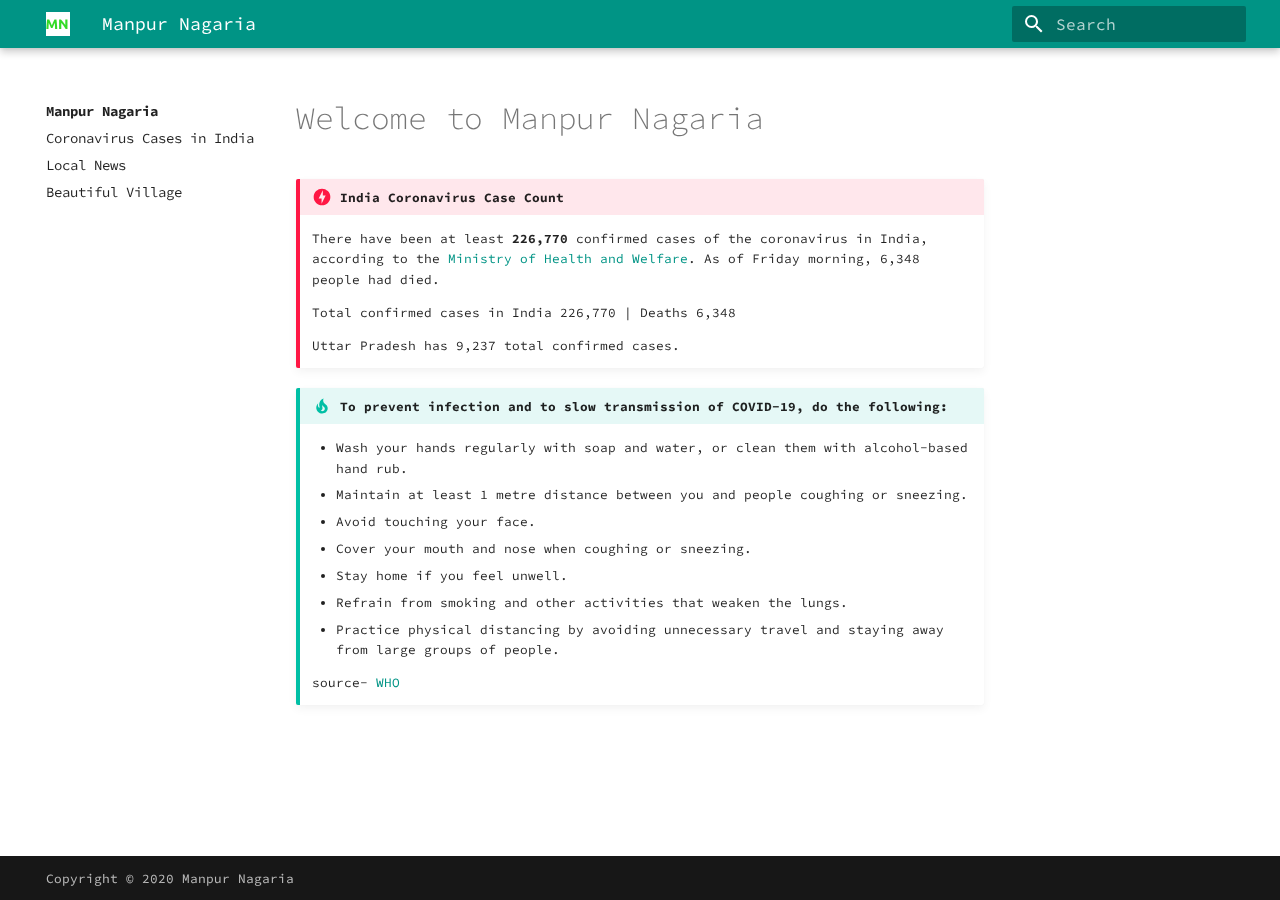
==== index.html @ acf88113 "Add files via upload" ====
<!doctype html>
<html lang="en" class="no-js">
  <head>
    
      <meta charset="utf-8">
      <meta name="viewport" content="width=device-width,initial-scale=1">
      
        <meta name="description" content="a beautiful village where I belong to">
      
      
      
      <link rel="shortcut icon" href="images/favicon.png">
      <meta name="generator" content="mkdocs-1.1.2, mkdocs-material-5.2.2">
    
    
      
        <title>Manpur Nagaria</title>
      
    
    
      <link rel="stylesheet" href="assets/stylesheets/main.a2408e81.min.css">
      
        <link rel="stylesheet" href="assets/stylesheets/palette.a46bcfb3.min.css">
      
      
        
        
        <meta name="theme-color" content="#009688">
      
    
    
    
      
        <link href="https://fonts.gstatic.com" rel="preconnect" crossorigin>
        <link rel="stylesheet" href="https://fonts.googleapis.com/css?family=Source+Code+Pro:300,400,400i,700%7C&display=fallback">
        <style>body,input{font-family:"Source Code Pro",-apple-system,BlinkMacSystemFont,Helvetica,Arial,sans-serif}code,kbd,pre{font-family:"",SFMono-Regular,Consolas,Menlo,monospace}</style>
      
    
    
      <link rel="manifest" href="manifest.webmanifest" crossorigin="use-credentials">
    
    
      <link rel="stylesheet" href="stylesheets/custom.css">
    
    
      
        
<link rel="preconnect dns-prefetch" href="https://www.google-analytics.com">
<script>window.ga=window.ga||function(){(ga.q=ga.q||[]).push(arguments)},ga.l=+new Date,ga("create","UA-139590583-1","auto"),ga("set","anonymizeIp",!0),ga("send","pageview"),document.addEventListener("DOMContentLoaded",function(){document.forms.search&&document.forms.search.query.addEventListener("blur",function(){if(this.value){var e=document.location.pathname;ga("send","pageview",e+"?q="+this.value)}})}),document.addEventListener("DOMContentSwitch",function(){ga("send","pageview")})</script>
<script async src="https://www.google-analytics.com/analytics.js"></script>
      
    
    
  </head>
  
  
    
    
    
    <body dir="ltr" data-md-color-scheme="" data-md-color-primary="teal" data-md-color-accent="indigo">
  
    <input class="md-toggle" data-md-toggle="drawer" type="checkbox" id="__drawer" autocomplete="off">
    <input class="md-toggle" data-md-toggle="search" type="checkbox" id="__search" autocomplete="off">
    <label class="md-overlay" for="__drawer"></label>
    <div data-md-component="skip">
      
        
        <a href="#welcome-to-manpur-nagaria" class="md-skip">
          Skip to content
        </a>
      
    </div>
    <div data-md-component="announce">
      
    </div>
    
      <header class="md-header" data-md-component="header">
  <nav class="md-header-nav md-grid" aria-label="Header">
    <a href="." title="Manpur Nagaria" class="md-header-nav__button md-logo" aria-label="Manpur Nagaria">
      
  <img src="images/logo.png" alt="logo">

    </a>
    <label class="md-header-nav__button md-icon" for="__drawer">
      <svg xmlns="http://www.w3.org/2000/svg" viewBox="0 0 24 24"><path d="M3 6h18v2H3V6m0 5h18v2H3v-2m0 5h18v2H3v-2z"/></svg>
    </label>
    <div class="md-header-nav__title" data-md-component="header-title">
      
        <div class="md-header-nav__ellipsis">
          <span class="md-header-nav__topic md-ellipsis">
            Manpur Nagaria
          </span>
          <span class="md-header-nav__topic md-ellipsis">
            
              Welcome to Manpur Nagaria
            
          </span>
        </div>
      
    </div>
    
      <label class="md-header-nav__button md-icon" for="__search">
        <svg xmlns="http://www.w3.org/2000/svg" viewBox="0 0 24 24"><path d="M9.5 3A6.5 6.5 0 0116 9.5c0 1.61-.59 3.09-1.56 4.23l.27.27h.79l5 5-1.5 1.5-5-5v-.79l-.27-.27A6.516 6.516 0 019.5 16 6.5 6.5 0 013 9.5 6.5 6.5 0 019.5 3m0 2C7 5 5 7 5 9.5S7 14 9.5 14 14 12 14 9.5 12 5 9.5 5z"/></svg>
      </label>
      
<div class="md-search" data-md-component="search" role="dialog">
  <label class="md-search__overlay" for="__search"></label>
  <div class="md-search__inner" role="search">
    <form class="md-search__form" name="search">
      <input type="text" class="md-search__input" name="query" aria-label="Search" placeholder="Search" autocapitalize="off" autocorrect="off" autocomplete="off" spellcheck="false" data-md-component="search-query" data-md-state="active">
      <label class="md-search__icon md-icon" for="__search">
        <svg xmlns="http://www.w3.org/2000/svg" viewBox="0 0 24 24"><path d="M9.5 3A6.5 6.5 0 0116 9.5c0 1.61-.59 3.09-1.56 4.23l.27.27h.79l5 5-1.5 1.5-5-5v-.79l-.27-.27A6.516 6.516 0 019.5 16 6.5 6.5 0 013 9.5 6.5 6.5 0 019.5 3m0 2C7 5 5 7 5 9.5S7 14 9.5 14 14 12 14 9.5 12 5 9.5 5z"/></svg>
        <svg xmlns="http://www.w3.org/2000/svg" viewBox="0 0 24 24"><path d="M20 11v2H8l5.5 5.5-1.42 1.42L4.16 12l7.92-7.92L13.5 5.5 8 11h12z"/></svg>
      </label>
      <button type="reset" class="md-search__icon md-icon" aria-label="Clear" data-md-component="search-reset" tabindex="-1">
        <svg xmlns="http://www.w3.org/2000/svg" viewBox="0 0 24 24"><path d="M19 6.41L17.59 5 12 10.59 6.41 5 5 6.41 10.59 12 5 17.59 6.41 19 12 13.41 17.59 19 19 17.59 13.41 12 19 6.41z"/></svg>
      </button>
    </form>
    <div class="md-search__output">
      <div class="md-search__scrollwrap" data-md-scrollfix>
        <div class="md-search-result" data-md-component="search-result">
          <div class="md-search-result__meta">
            Initializing search
          </div>
          <ol class="md-search-result__list"></ol>
        </div>
      </div>
    </div>
  </div>
</div>
    
    
  </nav>
</header>
    
    <div class="md-container" data-md-component="container">
      
        
      
      
        
      
      <main class="md-main" data-md-component="main">
        <div class="md-main__inner md-grid">
          
            
              <div class="md-sidebar md-sidebar--primary" data-md-component="navigation">
                <div class="md-sidebar__scrollwrap">
                  <div class="md-sidebar__inner">
                    <nav class="md-nav md-nav--primary" aria-label="Navigation" data-md-level="0">
  <label class="md-nav__title" for="__drawer">
    <a href="." title="Manpur Nagaria" class="md-nav__button md-logo" aria-label="Manpur Nagaria">
      
  <img src="images/logo.png" alt="logo">

    </a>
    Manpur Nagaria
  </label>
  
  <ul class="md-nav__list" data-md-scrollfix>
    
      
      
      


  <li class="md-nav__item">
    <a href="india-coronavirus-cases/" title="Coronavirus Cases in India" class="md-nav__link">
      Coronavirus Cases in India
    </a>
  </li>

    
      
      
      


  <li class="md-nav__item">
    <a href="news/" title="Local News" class="md-nav__link">
      Local News
    </a>
  </li>

    
      
      
      


  <li class="md-nav__item">
    <a href="beautiful/" title="Beautiful Village" class="md-nav__link">
      Beautiful Village
    </a>
  </li>

    
  </ul>
</nav>
                  </div>
                </div>
              </div>
            
            
              <div class="md-sidebar md-sidebar--secondary" data-md-component="toc">
                <div class="md-sidebar__scrollwrap">
                  <div class="md-sidebar__inner">
                    
<nav class="md-nav md-nav--secondary" aria-label="Table of contents">
  
  
    
  
  
</nav>
                  </div>
                </div>
              </div>
            
          
          <div class="md-content">
            <article class="md-content__inner md-typeset">
              
                
                
                  
                
                
                <h1 id="welcome-to-manpur-nagaria">Welcome to Manpur Nagaria</h1>
<div class="admonition danger">
<p class="admonition-title">India Coronavirus Case Count</p>
<p>There have been at least <b>226,770</b> confirmed cases of the coronavirus in India, according to the <a href="https://www.mohfw.gov.in/">Ministry of Health and Welfare</a>. As of Friday morning, 6,348 people had died.</p>
<p>Total confirmed cases in India  226,770 | Deaths 6,348 </p>
<p>Uttar Pradesh has 9,237 total confirmed cases.</p>
</div>
<div class="admonition tip">
<p class="admonition-title">To prevent infection and to slow transmission of COVID-19, do the following: </p>
<ul>
<li>Wash your hands regularly with soap and water, or clean them with alcohol-based hand rub.</li>
<li>Maintain at least 1 metre distance between you and people coughing or sneezing.</li>
<li>Avoid touching your face.</li>
<li>Cover your mouth and nose when coughing or sneezing.</li>
<li>Stay home if you feel unwell.</li>
<li>Refrain from smoking and other activities that weaken the lungs.</li>
<li>Practice physical distancing by avoiding unnecessary travel and staying away from large groups of people. </li>
</ul>
<p>source- <a href="https://www.who.int/health-topics/coronavirus#tab=tab_2">WHO</a> </p>
</div>
                
              
              
                


              
            </article>
          </div>
        </div>
      </main>
      
        
<footer class="md-footer">
  
  <div class="md-footer-meta md-typeset">
    <div class="md-footer-meta__inner md-grid">
      <div class="md-footer-copyright">
        
          <div class="md-footer-copyright__highlight">
            Copyright &copy; 2020 Manpur Nagaria
          </div>
        
      </div>
      
    </div>
  </div>
</footer>
      
    </div>
    
      <script src="assets/javascripts/vendor.d710d30a.min.js"></script>
      <script src="assets/javascripts/bundle.5f27aba8.min.js"></script><script id="__lang" type="application/json">{"clipboard.copy": "Copy to clipboard", "clipboard.copied": "Copied to clipboard", "search.config.lang": "en", "search.config.pipeline": "trimmer, stopWordFilter", "search.config.separator": "[\\s\\-]+", "search.result.placeholder": "Type to start searching", "search.result.none": "No matching documents", "search.result.one": "1 matching document", "search.result.other": "# matching documents"}</script>
      
      <script>
        app = initialize({
          base: ".",
          features: [],
          search: Object.assign({
            worker: "assets/javascripts/worker/search.27c6a5e6.min.js"
          }, typeof search !== "undefined" && search)
        })
      </script>
      
    
  </body>
</html>
---- assets/stylesheets/main.a2408e81.min.css ----
html{box-sizing:border-box}*,*::before,*::after{box-sizing:inherit}html{-webkit-text-size-adjust:none;-moz-text-size-adjust:none;-ms-text-size-adjust:none;text-size-adjust:none}body{margin:0}hr{box-sizing:content-box;overflow:visible}a,button,label,input{-webkit-tap-highlight-color:transparent}a{color:inherit;text-decoration:none}small{font-size:80%}sub,sup{position:relative;font-size:80%;line-height:0;vertical-align:baseline}sub{bottom:-0.25em}sup{top:-0.5em}img{border-style:none}table{border-collapse:separate;border-spacing:0}td,th{font-weight:normal;vertical-align:top}button{margin:0;padding:0;font-size:inherit;background:transparent;border:0}input{border:0;outline:0}:root{--md-default-fg-color: hsla(0, 0%, 0%, 0.87);--md-default-fg-color--light: hsla(0, 0%, 0%, 0.54);--md-default-fg-color--lighter: hsla(0, 0%, 0%, 0.32);--md-default-fg-color--lightest: hsla(0, 0%, 0%, 0.07);--md-default-bg-color: hsla(0, 0%, 100%, 1);--md-default-bg-color--light: hsla(0, 0%, 100%, 0.7);--md-default-bg-color--lighter: hsla(0, 0%, 100%, 0.3);--md-default-bg-color--lightest: hsla(0, 0%, 100%, 0.12);--md-primary-fg-color: hsla(231, 48%, 48%, 1);--md-primary-fg-color--light: hsla(230, 44%, 64%, 1);--md-primary-fg-color--dark: hsla(232, 54%, 41%, 1);--md-primary-bg-color: hsla(0, 0%, 100%, 1);--md-primary-bg-color--light: hsla(0, 0%, 100%, 0.7);--md-accent-fg-color: hsla(231, 99%, 66%, 1);--md-accent-fg-color--transparent: hsla(231, 99%, 66%, 0.1);--md-accent-bg-color: hsla(0, 0%, 100%, 1);--md-accent-bg-color--light: hsla(0, 0%, 100%, 0.7)}:root>*{--md-code-bg-color: hsla(0, 0%, 96%, 1);--md-code-fg-color: hsla(200, 18%, 26%, 1);--md-text-color: var(--md-default-fg-color);--md-text-link-color: var(--md-primary-fg-color);--md-admonition-bg-color: var(--md-default-bg-color);--md-admonition-fg-color: var(--md-default-fg-color);--md-footer-bg-color: hsla(0, 0%, 0%, 0.87);--md-footer-bg-color--dark: hsla(0, 0%, 0%, 0.32);--md-footer-fg-color: hsla(0, 0%, 100%, 1);--md-footer-fg-color--light: hsla(0, 0%, 100%, 0.7);--md-footer-fg-color--lighter: hsla(0, 0%, 100%, 0.3)}.md-icon svg{display:block;width:1.2rem;height:1.2rem;margin:0 auto;fill:currentColor}body{-webkit-font-smoothing:antialiased;-moz-osx-font-smoothing:grayscale}body,input{color:var(--md-text-color);font-feature-settings:"kern","liga";font-family:-apple-system,BlinkMacSystemFont,Helvetica,Arial,sans-serif}code,pre,kbd{color:var(--md-text-color);font-feature-settings:"kern";font-family:SFMono-Regular,Consolas,Menlo,monospace}.md-typeset{font-size:.8rem;line-height:1.6;-webkit-print-color-adjust:exact;color-adjust:exact}.md-typeset p,.md-typeset ul,.md-typeset ol,.md-typeset blockquote{margin:1em 0}.md-typeset h1{margin:0 0 2rem;color:var(--md-default-fg-color--light);font-weight:300;font-size:1.5625rem;line-height:1.3;letter-spacing:-0.01em}.md-typeset h2{margin:2rem 0 .8rem;font-weight:300;font-size:1.25rem;line-height:1.4;letter-spacing:-0.01em}.md-typeset h3{margin:1.6rem 0 .8rem;font-weight:400;font-size:1rem;line-height:1.5;letter-spacing:-0.01em}.md-typeset h2+h3{margin-top:.8rem}.md-typeset h4{margin:.8rem 0;font-weight:700;font-size:.8rem;letter-spacing:-0.01em}.md-typeset h5,.md-typeset h6{margin:.8rem 0;color:var(--md-default-fg-color--light);font-weight:700;font-size:.64rem;letter-spacing:-0.01em}.md-typeset h5{text-transform:uppercase}.md-typeset hr{margin:1.5em 0;border-bottom:.05rem dotted var(--md-default-fg-color--lighter)}.md-typeset a{color:var(--md-text-link-color);word-break:break-word}.md-typeset a,.md-typeset a::before{transition:color 125ms}.md-typeset a:focus,.md-typeset a:hover{color:var(--md-accent-fg-color)}.md-typeset code,.md-typeset pre,.md-typeset kbd{color:var(--md-code-fg-color);direction:ltr}@media print{.md-typeset code,.md-typeset pre,.md-typeset kbd{white-space:pre-wrap}}.md-typeset code{padding:0 .2941176471em;font-size:.85em;word-break:break-word;background-color:var(--md-code-bg-color);border-radius:.1rem;-webkit-box-decoration-break:clone;box-decoration-break:clone}.md-typeset h1 code,.md-typeset h2 code,.md-typeset h3 code,.md-typeset h4 code,.md-typeset h5 code,.md-typeset h6 code{margin:initial;padding:initial;background-color:transparent;box-shadow:none}.md-typeset a>code{color:currentColor}.md-typeset pre{position:relative;margin:1em 0;line-height:1.4}.md-typeset pre>code{display:block;margin:0;padding:.525rem 1.1764705882em;overflow:auto;word-break:normal;box-shadow:none;-webkit-box-decoration-break:slice;box-decoration-break:slice;touch-action:auto;scrollbar-width:thin}.md-typeset pre>code::-webkit-scrollbar{width:.2rem;height:.2rem}.md-typeset pre>code::-webkit-scrollbar-thumb{background-color:var(--md-default-fg-color--lighter)}.md-typeset pre>code::-webkit-scrollbar-thumb:hover{background-color:var(--md-accent-fg-color)}@media screen and (max-width: 44.9375em){.md-typeset>pre{margin:1em -0.8rem}.md-typeset>pre code{border-radius:0}}.md-typeset kbd{display:inline-block;padding:0 .6666666667em;font-size:.75em;line-height:1.5;vertical-align:text-top;word-break:break-word;border-radius:.1rem;box-shadow:0 .1rem 0 .05rem var(--md-default-fg-color--lighter),0 .1rem 0 var(--md-default-fg-color--lighter),inset 0 -0.1rem .2rem var(--md-default-bg-color)}.md-typeset mark{padding:0 .25em;word-break:break-word;background-color:rgba(255,235,59,.5);border-radius:.1rem;-webkit-box-decoration-break:clone;box-decoration-break:clone}.md-typeset abbr{text-decoration:none;border-bottom:.05rem dotted var(--md-default-fg-color--light);cursor:help}.md-typeset small{opacity:.75}.md-typeset sup,.md-typeset sub{margin-left:.078125em}[dir=rtl] .md-typeset sup,[dir=rtl] .md-typeset sub{margin-right:.078125em;margin-left:initial}.md-typeset blockquote{padding-left:.6rem;color:var(--md-default-fg-color--light);border-left:.2rem solid var(--md-default-fg-color--lighter)}[dir=rtl] .md-typeset blockquote{padding-right:.6rem;padding-left:initial;border-right:.2rem solid var(--md-default-fg-color--lighter);border-left:initial}.md-typeset ul{list-style-type:disc}.md-typeset ul,.md-typeset ol{margin-left:.625em;padding:0}[dir=rtl] .md-typeset ul,[dir=rtl] .md-typeset ol{margin-right:.625em;margin-left:initial}.md-typeset ul ol,.md-typeset ol ol{list-style-type:lower-alpha}.md-typeset ul ol ol,.md-typeset ol ol ol{list-style-type:lower-roman}.md-typeset ul li,.md-typeset ol li{margin-bottom:.5em;margin-left:1.25em}[dir=rtl] .md-typeset ul li,[dir=rtl] .md-typeset ol li{margin-right:1.25em;margin-left:initial}.md-typeset ul li p,.md-typeset ul li blockquote,.md-typeset ol li p,.md-typeset ol li blockquote{margin:.5em 0}.md-typeset ul li:last-child,.md-typeset ol li:last-child{margin-bottom:0}.md-typeset ul li ul,.md-typeset ul li ol,.md-typeset ol li ul,.md-typeset ol li ol{margin:.5em 0 .5em .625em}[dir=rtl] .md-typeset ul li ul,[dir=rtl] .md-typeset ul li ol,[dir=rtl] .md-typeset ol li ul,[dir=rtl] .md-typeset ol li ol{margin-right:.625em;margin-left:initial}.md-typeset dd{margin:1em 0 1em 1.875em}[dir=rtl] .md-typeset dd{margin-right:1.875em;margin-left:initial}.md-typeset img,.md-typeset svg{max-width:100%;height:auto}.md-typeset iframe{max-width:100%}.md-typeset table:not([class]){display:inline-block;max-width:100%;overflow:auto;font-size:.64rem;background:var(--md-default-bg-color);border-radius:.1rem;box-shadow:0 .2rem .5rem rgba(0,0,0,.05),0 0 .05rem rgba(0,0,0,.1);touch-action:auto}.md-typeset table:not([class])+*{margin-top:1.5em}.md-typeset table:not([class]) th:not([align]),.md-typeset table:not([class]) td:not([align]){text-align:left}[dir=rtl] .md-typeset table:not([class]) th:not([align]),[dir=rtl] .md-typeset table:not([class]) td:not([align]){text-align:right}.md-typeset table:not([class]) th{min-width:5rem;padding:.6rem .8rem;color:var(--md-default-bg-color);vertical-align:top;background-color:var(--md-default-fg-color--light)}.md-typeset table:not([class]) th a{color:inherit}.md-typeset table:not([class]) td{padding:.6rem .8rem;vertical-align:top;border-top:.05rem solid var(--md-default-fg-color--lightest)}.md-typeset table:not([class]) tr{transition:background-color 125ms}.md-typeset table:not([class]) tr:hover{background-color:rgba(0,0,0,.035);box-shadow:0 .05rem 0 var(--md-default-bg-color) inset}.md-typeset table:not([class]) tr:first-child td{border-top:0}.md-typeset table:not([class]) a{word-break:normal}.md-typeset__scrollwrap{margin:1em -0.8rem;overflow-x:auto;touch-action:auto}.md-typeset__table{display:inline-block;margin-bottom:.5em;padding:0 .8rem}.md-typeset__table table{display:table;width:100%;margin:0;overflow:hidden}html{height:100%;overflow-x:hidden;font-size:125%}@media screen and (min-width: 100em){html{font-size:137.5%}}@media screen and (min-width: 125em){html{font-size:150%}}body{position:relative;display:flex;flex-direction:column;width:100%;min-height:100%;font-size:.5rem;background-color:var(--md-default-bg-color)}@media screen and (max-width: 59.9375em){body[data-md-state=lock]{position:fixed}}@media print{body{display:block}}hr{display:block;height:.05rem;padding:0;border:0}.md-grid{max-width:61rem;margin-right:auto;margin-left:auto}.md-container{display:flex;flex-direction:column;flex-grow:1}@media print{.md-container{display:block}}.md-main{flex-grow:1}.md-main__inner{display:flex;height:100%;margin-top:1.5rem}.md-ellipsis{display:block;overflow:hidden;white-space:nowrap;text-overflow:ellipsis}.md-toggle{display:none}.md-overlay{position:fixed;top:0;z-index:3;width:0;height:0;background-color:rgba(0,0,0,.54);opacity:0;transition:width 0ms 250ms,height 0ms 250ms,opacity 250ms}@media screen and (max-width: 76.1875em){[data-md-toggle=drawer]:checked~.md-overlay{width:100%;height:100%;opacity:1;transition:width 0ms,height 0ms,opacity 250ms}}.md-skip{position:fixed;z-index:-1;margin:.5rem;padding:.3rem .5rem;color:var(--md-default-bg-color);font-size:.64rem;background-color:var(--md-default-fg-color);border-radius:.1rem;transform:translateY(0.4rem);opacity:0}.md-skip:focus{z-index:10;transform:translateY(0);opacity:1;transition:transform 250ms cubic-bezier(0.4, 0, 0.2, 1),opacity 175ms 75ms}@page{margin:25mm}.md-announce{overflow:auto;background-color:var(--md-default-fg-color)}.md-announce__inner{margin:.6rem auto;padding:0 .8rem;color:var(--md-default-bg-color);font-size:.7rem}@media print{.md-announce{display:none}}.md-typeset .md-button{display:inline-block;padding:.625em 2em;color:var(--md-primary-fg-color);font-weight:700;border:.1rem solid currentColor;border-radius:.1rem;transition:color 125ms,background-color 125ms,border-color 125ms}.md-typeset .md-button--primary{color:var(--md-primary-bg-color);background-color:var(--md-primary-fg-color);border-color:var(--md-primary-fg-color)}.md-typeset .md-button:focus,.md-typeset .md-button:hover{color:var(--md-accent-bg-color);background-color:var(--md-accent-fg-color);border-color:var(--md-accent-fg-color)}.md-clipboard{position:absolute;top:.4rem;right:.5em;z-index:1;width:1.5em;height:1.5em;color:var(--md-default-fg-color--lightest);border-radius:.1rem;cursor:pointer;transition:color 125ms}@media print{.md-clipboard{display:none}}.md-clipboard svg{width:1.125em;height:1.125em}pre:hover .md-clipboard{color:var(--md-default-fg-color--light)}pre .md-clipboard:focus,pre .md-clipboard:hover{color:var(--md-accent-fg-color)}.md-content{flex:1;max-width:100%}@media screen and (min-width: 60em)and (max-width: 76.1875em){.md-content{max-width:calc(100% - 12.1rem)}}@media screen and (min-width: 76.25em){.md-content{max-width:calc(100% - 12.1rem * 2)}}.md-content__inner{margin:0 .8rem 1.2rem;padding-top:.6rem}@media screen and (min-width: 76.25em){.md-content__inner{margin-right:1.2rem;margin-left:1.2rem}}.md-content__inner::before{display:block;height:.4rem;content:""}.md-content__inner>:last-child{margin-bottom:0}.md-content__button{float:right;margin:.4rem 0;margin-left:.4rem;padding:0}[dir=rtl] .md-content__button{float:left;margin-right:.4rem;margin-left:initial}[dir=rtl] .md-content__button svg{transform:scaleX(-1)}.md-typeset .md-content__button{color:var(--md-default-fg-color--lighter)}.md-content__button svg{display:inline;vertical-align:top}@media print{.md-content__button{display:none}}.md-dialog{box-shadow:0 2px 2px 0 rgba(0,0,0,.14),0 1px 5px 0 rgba(0,0,0,.12),0 3px 1px -2px rgba(0,0,0,.2);position:fixed;right:.8rem;bottom:.8rem;left:initial;z-index:2;display:block;min-width:11.1rem;padding:.4rem .6rem;color:var(--md-default-bg-color);font-size:.7rem;background:var(--md-default-fg-color);border:none;border-radius:.1rem;transform:translateY(100%);opacity:0;transition:transform 0ms 400ms,opacity 400ms}[dir=rtl] .md-dialog{right:initial;left:.8rem}.md-dialog[data-md-state=open]{transform:translateY(0);opacity:1;transition:transform 400ms cubic-bezier(0.075, 0.85, 0.175, 1),opacity 400ms}@media print{.md-dialog{display:none}}.md-header{position:-webkit-sticky;position:sticky;top:0;right:0;left:0;z-index:2;height:2.4rem;color:var(--md-primary-bg-color);background-color:var(--md-primary-fg-color);box-shadow:0 0 .2rem rgba(0,0,0,0),0 .2rem .4rem rgba(0,0,0,0);transition:color 250ms,background-color 250ms}.no-js .md-header{box-shadow:none;transition:none}.md-header[data-md-state=shadow]{box-shadow:0 0 .2rem rgba(0,0,0,.1),0 .2rem .4rem rgba(0,0,0,.2);transition:color 250ms,background-color 250ms,box-shadow 250ms}@media print{.md-header{display:none}}.md-header-nav{display:flex;padding:0 .2rem}.md-header-nav__button{position:relative;z-index:1;display:block;margin:.2rem;padding:.4rem;cursor:pointer;transition:opacity 250ms}[dir=rtl] .md-header-nav__button svg{transform:scaleX(-1)}.md-header-nav__button:focus,.md-header-nav__button:hover{opacity:.7}.md-header-nav__button.md-logo{margin:.2rem;padding:.4rem}.md-header-nav__button.md-logo img,.md-header-nav__button.md-logo svg{display:block;width:1.2rem;height:1.2rem;fill:currentColor}.no-js .md-header-nav__button[for=__search]{display:none}@media screen and (min-width: 60em){.md-header-nav__button[for=__search]{display:none}}@media screen and (max-width: 76.1875em){.md-header-nav__button.md-logo{display:none}}@media screen and (min-width: 76.25em){.md-header-nav__button[for=__drawer]{display:none}}.md-header-nav__topic{position:absolute;width:100%;transition:transform 400ms cubic-bezier(0.1, 0.7, 0.1, 1),opacity 150ms}.md-header-nav__topic+.md-header-nav__topic{z-index:-1;transform:translateX(1.25rem);opacity:0;transition:transform 400ms cubic-bezier(1, 0.7, 0.1, 0.1),opacity 150ms;pointer-events:none}[dir=rtl] .md-header-nav__topic+.md-header-nav__topic{transform:translateX(-1.25rem)}.no-js .md-header-nav__topic{position:initial}.no-js .md-header-nav__topic+.md-header-nav__topic{display:none}.md-header-nav__title{flex-grow:1;padding:0 1rem;font-size:.9rem;line-height:2.4rem}.md-header-nav__title[data-md-state=active] .md-header-nav__topic{z-index:-1;transform:translateX(-1.25rem);opacity:0;transition:transform 400ms cubic-bezier(1, 0.7, 0.1, 0.1),opacity 150ms;pointer-events:none}[dir=rtl] .md-header-nav__title[data-md-state=active] .md-header-nav__topic{transform:translateX(1.25rem)}.md-header-nav__title[data-md-state=active] .md-header-nav__topic+.md-header-nav__topic{z-index:0;transform:translateX(0);opacity:1;transition:transform 400ms cubic-bezier(0.1, 0.7, 0.1, 1),opacity 150ms;pointer-events:initial}.md-header-nav__title>.md-header-nav__ellipsis{position:relative;width:100%;height:100%}.md-header-nav__source{display:none}@media screen and (min-width: 60em){.md-header-nav__source{display:block;width:11.7rem;max-width:11.7rem;margin-left:1rem}[dir=rtl] .md-header-nav__source{margin-right:1rem;margin-left:initial}}@media screen and (min-width: 76.25em){.md-header-nav__source{margin-left:1.4rem}[dir=rtl] .md-header-nav__source{margin-right:1.4rem}}.md-hero{overflow:hidden;color:var(--md-primary-bg-color);font-size:1rem;background-color:var(--md-primary-fg-color);transition:background 250ms}.md-hero__inner{margin-top:1rem;padding:.8rem .8rem .4rem;transition:transform 400ms cubic-bezier(0.1, 0.7, 0.1, 1),opacity 250ms;transition-delay:100ms}@media screen and (max-width: 76.1875em){.md-hero__inner{margin-top:2.4rem;margin-bottom:1.2rem}}[data-md-state=hidden] .md-hero__inner{transform:translateY(0.625rem);opacity:0;transition:transform 0ms 400ms,opacity 100ms 0ms;pointer-events:none}.md-hero--expand .md-hero__inner{margin-bottom:1.2rem}.md-footer{color:var(--md-footer-fg-color);background-color:var(--md-footer-bg-color)}@media print{.md-footer{display:none}}.md-footer-nav__inner{padding:.2rem;overflow:auto}.md-footer-nav__link{display:flex;padding-top:1.4rem;padding-bottom:.4rem;transition:opacity 250ms}@media screen and (min-width: 45em){.md-footer-nav__link{width:50%}}.md-footer-nav__link:focus,.md-footer-nav__link:hover{opacity:.7}.md-footer-nav__link--prev{float:left;width:25%}[dir=rtl] .md-footer-nav__link--prev{float:right}[dir=rtl] .md-footer-nav__link--prev svg{transform:scaleX(-1)}@media screen and (max-width: 44.9375em){.md-footer-nav__link--prev .md-footer-nav__title{display:none}}.md-footer-nav__link--next{float:right;width:75%;text-align:right}[dir=rtl] .md-footer-nav__link--next{float:left;text-align:left}[dir=rtl] .md-footer-nav__link--next svg{transform:scaleX(-1)}.md-footer-nav__title{position:relative;flex-grow:1;max-width:calc(100% - 2.4rem);padding:0 1rem;font-size:.9rem;line-height:2.4rem}.md-footer-nav__button{margin:.2rem;padding:.4rem}.md-footer-nav__direction{position:absolute;right:0;left:0;margin-top:-1rem;padding:0 1rem;font-size:.64rem;opacity:.7}.md-footer-meta{background-color:var(--md-footer-bg-color--dark)}.md-footer-meta__inner{display:flex;flex-wrap:wrap;justify-content:space-between;padding:.2rem}html .md-footer-meta.md-typeset a{color:var(--md-footer-fg-color--light)}html .md-footer-meta.md-typeset a:focus,html .md-footer-meta.md-typeset a:hover{color:var(--md-footer-fg-color)}.md-footer-copyright{width:100%;margin:auto .6rem;padding:.4rem 0;color:var(--md-footer-fg-color--lighter);font-size:.64rem}@media screen and (min-width: 45em){.md-footer-copyright{width:auto}}.md-footer-copyright__highlight{color:var(--md-footer-fg-color--light)}.md-footer-social{margin:0 .4rem;padding:.2rem 0 .6rem}@media screen and (min-width: 45em){.md-footer-social{padding:.6rem 0}}.md-footer-social__link{display:inline-block;width:1.6rem;height:1.6rem;text-align:center}.md-footer-social__link::before{line-height:1.9}.md-footer-social__link svg{max-height:.8rem;vertical-align:-25%;fill:currentColor}.md-nav{font-size:.7rem;line-height:1.3}.md-nav__title{display:block;padding:0 .6rem;overflow:hidden;font-weight:700;text-overflow:ellipsis}.md-nav__title .md-nav__button{display:none}.md-nav__title .md-nav__button img{width:100%;height:auto}.md-nav__title .md-nav__button.md-logo img,.md-nav__title .md-nav__button.md-logo svg{display:block;width:2.4rem;height:2.4rem}.md-nav__title .md-nav__button.md-logo svg{fill:currentColor}.md-nav__list{margin:0;padding:0;list-style:none}.md-nav__item{padding:0 .6rem}.md-nav__item:last-child{padding-bottom:.6rem}.md-nav__item .md-nav__item{padding-right:0}[dir=rtl] .md-nav__item .md-nav__item{padding-right:.6rem;padding-left:0}.md-nav__item .md-nav__item:last-child{padding-bottom:0}.md-nav__link{display:block;margin-top:.625em;overflow:hidden;text-overflow:ellipsis;cursor:pointer;transition:color 125ms;scroll-snap-align:start}html .md-nav__link[for=__toc]{display:none}html .md-nav__link[for=__toc]~.md-nav{display:none}.md-nav__link[data-md-state=blur]{color:var(--md-default-fg-color--lighter)}.md-nav__item .md-nav__link--active{color:var(--md-text-link-color)}.md-nav__item--nested>.md-nav__link{color:inherit}.md-nav__link:focus,.md-nav__link:hover{color:var(--md-accent-fg-color)}.md-nav__source{display:none}@media screen and (max-width: 76.1875em){.md-nav{background-color:var(--md-default-bg-color)}.md-nav--primary,.md-nav--primary .md-nav{position:absolute;top:0;right:0;left:0;z-index:1;display:flex;flex-direction:column;height:100%}.md-nav--primary .md-nav__title,.md-nav--primary .md-nav__item{font-size:.8rem;line-height:1.5}.md-nav--primary .md-nav__title{position:relative;height:5.6rem;padding:3rem .8rem .2rem;color:var(--md-default-fg-color--light);font-weight:400;line-height:2.4rem;white-space:nowrap;background-color:var(--md-default-fg-color--lightest);cursor:pointer}.md-nav--primary .md-nav__title .md-nav__icon{position:absolute;top:.4rem;left:.4rem;display:block;width:1.2rem;height:1.2rem;margin:.2rem}[dir=rtl] .md-nav--primary .md-nav__title .md-nav__icon{right:.4rem;left:initial}.md-nav--primary .md-nav__title~.md-nav__list{overflow-y:auto;background-color:var(--md-default-bg-color);box-shadow:inset 0 .05rem 0 var(--md-default-fg-color--lightest);-webkit-scroll-snap-type:y mandatory;-ms-scroll-snap-type:y mandatory;scroll-snap-type:y mandatory;touch-action:pan-y}.md-nav--primary .md-nav__title~.md-nav__list>.md-nav__item:first-child{border-top:0}.md-nav--primary .md-nav__title[for=__drawer]{position:relative;color:var(--md-primary-bg-color);background-color:var(--md-primary-fg-color)}.md-nav--primary .md-nav__title[for=__drawer] .md-nav__button{position:absolute;top:.2rem;left:.2rem;display:block;margin:.2rem;padding:.4rem;font-size:2.4rem}html [dir=rtl] .md-nav--primary .md-nav__title[for=__drawer] .md-nav__button{right:.2rem;left:initial}.md-nav--primary .md-nav__list{flex:1}.md-nav--primary .md-nav__item{padding:0;border-top:.05rem solid var(--md-default-fg-color--lightest)}[dir=rtl] .md-nav--primary .md-nav__item{padding:0}.md-nav--primary .md-nav__item--nested>.md-nav__link{padding-right:2.4rem}[dir=rtl] .md-nav--primary .md-nav__item--nested>.md-nav__link{padding-right:.8rem;padding-left:2.4rem}.md-nav--primary .md-nav__item--active>.md-nav__link{color:var(--md-text-link-color)}.md-nav--primary .md-nav__item--active>.md-nav__link:focus,.md-nav--primary .md-nav__item--active>.md-nav__link:hover{color:var(--md-accent-fg-color)}.md-nav--primary .md-nav__link{position:relative;margin-top:0;padding:.6rem .8rem}.md-nav--primary .md-nav__link .md-nav__icon{position:absolute;top:50%;right:.6rem;margin-top:-0.6rem;color:inherit;font-size:1.2rem}[dir=rtl] .md-nav--primary .md-nav__link .md-nav__icon{right:initial;left:.6rem}[dir=rtl] .md-nav--primary .md-nav__icon svg{transform:scale(-1)}.md-nav--primary .md-nav--secondary .md-nav__link{position:static}.md-nav--primary .md-nav--secondary .md-nav{position:static;background-color:transparent}.md-nav--primary .md-nav--secondary .md-nav .md-nav__link{padding-left:1.4rem}[dir=rtl] .md-nav--primary .md-nav--secondary .md-nav .md-nav__link{padding-right:1.4rem;padding-left:initial}.md-nav--primary .md-nav--secondary .md-nav .md-nav .md-nav__link{padding-left:2rem}[dir=rtl] .md-nav--primary .md-nav--secondary .md-nav .md-nav .md-nav__link{padding-right:2rem;padding-left:initial}.md-nav--primary .md-nav--secondary .md-nav .md-nav .md-nav .md-nav__link{padding-left:2.6rem}[dir=rtl] .md-nav--primary .md-nav--secondary .md-nav .md-nav .md-nav .md-nav__link{padding-right:2.6rem;padding-left:initial}.md-nav--primary .md-nav--secondary .md-nav .md-nav .md-nav .md-nav .md-nav__link{padding-left:3.2rem}[dir=rtl] .md-nav--primary .md-nav--secondary .md-nav .md-nav .md-nav .md-nav .md-nav__link{padding-right:3.2rem;padding-left:initial}.md-nav__toggle~.md-nav{display:flex;transform:translateX(100%);opacity:0;transition:transform 250ms cubic-bezier(0.8, 0, 0.6, 1),opacity 125ms 50ms}[dir=rtl] .md-nav__toggle~.md-nav{transform:translateX(-100%)}.md-nav__toggle:checked~.md-nav{transform:translateX(0);opacity:1;transition:transform 250ms cubic-bezier(0.4, 0, 0.2, 1),opacity 125ms 125ms}.md-nav__toggle:checked~.md-nav>.md-nav__list{-webkit-backface-visibility:hidden;backface-visibility:hidden}}@media screen and (max-width: 59.9375em){html .md-nav__link[for=__toc]{display:block;padding-right:2.4rem}html .md-nav__link[for=__toc]+.md-nav__link{display:none}html .md-nav__link[for=__toc]~.md-nav{display:flex}html [dir=rtl] .md-nav__link{padding-right:.8rem;padding-left:2.4rem}.md-nav__source{display:block;padding:0 .2rem;color:var(--md-primary-bg-color);background-color:var(--md-primary-fg-color--dark)}}@media screen and (min-width: 60em){.md-nav--secondary .md-nav__title[for=__toc]{scroll-snap-align:start}.md-nav--secondary .md-nav__title .md-nav__icon{display:none}}@media screen and (min-width: 76.25em){.md-nav{transition:max-height 250ms cubic-bezier(0.86, 0, 0.07, 1)}.md-nav--primary .md-nav__title[for=__drawer]{scroll-snap-align:start}.md-nav--primary .md-nav__title .md-nav__icon{display:none}.md-nav__toggle~.md-nav{display:none}.md-nav__toggle:checked~.md-nav{display:block}.md-nav__item--nested>.md-nav>.md-nav__title{display:none}.md-nav__icon{float:right;height:.9rem;transition:transform 250ms}[dir=rtl] .md-nav__icon{float:left;transform:rotate(180deg)}.md-nav__icon svg{display:inline-block;width:.9rem;height:.9rem;vertical-align:-0.1rem}.md-nav__item--nested .md-nav__toggle:checked~.md-nav__link .md-nav__icon{transform:rotate(90deg)}}.md-search{position:relative}.no-js .md-search{display:none}@media screen and (min-width: 60em){.md-search{padding:.2rem 0}}.md-search__overlay{z-index:1;opacity:0}@media screen and (max-width: 59.9375em){.md-search__overlay{position:absolute;top:.2rem;left:-2.2rem;width:2rem;height:2rem;overflow:hidden;background-color:var(--md-default-bg-color);border-radius:1rem;transform-origin:center;transition:transform 300ms 100ms,opacity 200ms 200ms;pointer-events:none}[dir=rtl] .md-search__overlay{right:-2.2rem;left:initial}[data-md-toggle=search]:checked~.md-header .md-search__overlay{opacity:1;transition:transform 400ms,opacity 100ms}}@media screen and (max-width: 29.9375em){[data-md-toggle=search]:checked~.md-header .md-search__overlay{transform:scale(45)}}@media screen and (min-width: 30em)and (max-width: 44.9375em){[data-md-toggle=search]:checked~.md-header .md-search__overlay{transform:scale(60)}}@media screen and (min-width: 45em)and (max-width: 59.9375em){[data-md-toggle=search]:checked~.md-header .md-search__overlay{transform:scale(75)}}@media screen and (min-width: 60em){.md-search__overlay{position:fixed;top:0;left:0;width:0;height:0;background-color:rgba(0,0,0,.54);cursor:pointer;transition:width 0ms 250ms,height 0ms 250ms,opacity 250ms}[dir=rtl] .md-search__overlay{right:0;left:initial}[data-md-toggle=search]:checked~.md-header .md-search__overlay{width:100%;height:100%;opacity:1;transition:width 0ms,height 0ms,opacity 250ms}}.md-search__inner{-webkit-backface-visibility:hidden;backface-visibility:hidden}@media screen and (max-width: 59.9375em){.md-search__inner{position:fixed;top:0;left:100%;z-index:2;width:100%;height:100%;transform:translateX(5%);opacity:0;transition:right 0ms 300ms,left 0ms 300ms,transform 150ms 150ms cubic-bezier(0.4, 0, 0.2, 1),opacity 150ms 150ms}[data-md-toggle=search]:checked~.md-header .md-search__inner{left:0;transform:translateX(0);opacity:1;transition:right 0ms 0ms,left 0ms 0ms,transform 150ms 150ms cubic-bezier(0.1, 0.7, 0.1, 1),opacity 150ms 150ms}[dir=rtl] [data-md-toggle=search]:checked~.md-header .md-search__inner{right:0;left:initial}html [dir=rtl] .md-search__inner{right:100%;left:initial;transform:translateX(-5%)}}@media screen and (min-width: 60em){.md-search__inner{position:relative;float:right;width:11.7rem;padding:.1rem 0;transition:width 250ms cubic-bezier(0.1, 0.7, 0.1, 1)}[dir=rtl] .md-search__inner{float:left}}@media screen and (min-width: 60em)and (max-width: 76.1875em){[data-md-toggle=search]:checked~.md-header .md-search__inner{width:23.4rem}}@media screen and (min-width: 76.25em){[data-md-toggle=search]:checked~.md-header .md-search__inner{width:34.4rem}}.md-search__form{position:relative}@media screen and (min-width: 60em){.md-search__form{border-radius:.1rem}}.md-search__input{position:relative;z-index:2;padding:0 2.2rem 0 3.6rem;text-overflow:ellipsis;background-color:var(--md-default-bg-color);transition:color 250ms,background-color 250ms}[dir=rtl] .md-search__input{padding:0 3.6rem 0 2.2rem}.md-search__input::-webkit-input-placeholder{-webkit-transition:color 250ms;transition:color 250ms}.md-search__input::-moz-placeholder{-moz-transition:color 250ms;transition:color 250ms}.md-search__input::-ms-input-placeholder{-ms-transition:color 250ms;transition:color 250ms}.md-search__input::placeholder{transition:color 250ms}.md-search__input::-webkit-input-placeholder{color:var(--md-default-fg-color--light)}.md-search__input::-moz-placeholder{color:var(--md-default-fg-color--light)}.md-search__input::-ms-input-placeholder{color:var(--md-default-fg-color--light)}.md-search__input~.md-search__icon,.md-search__input::placeholder{color:var(--md-default-fg-color--light)}.md-search__input::-ms-clear{display:none}@media screen and (max-width: 59.9375em){.md-search__input{width:100%;height:2.4rem;font-size:.9rem}}@media screen and (min-width: 60em){.md-search__input{width:100%;height:1.8rem;padding-left:2.2rem;color:inherit;font-size:.8rem;background-color:rgba(0,0,0,.26);border-radius:.1rem}[dir=rtl] .md-search__input{padding-right:2.2rem}.md-search__input+.md-search__icon{color:var(--md-primary-bg-color)}.md-search__input::-webkit-input-placeholder{color:var(--md-primary-bg-color--light)}.md-search__input::-moz-placeholder{color:var(--md-primary-bg-color--light)}.md-search__input::-ms-input-placeholder{color:var(--md-primary-bg-color--light)}.md-search__input::placeholder{color:var(--md-primary-bg-color--light)}.md-search__input:hover{background-color:rgba(255,255,255,.12)}[data-md-toggle=search]:checked~.md-header .md-search__input{color:var(--md-default-fg-color);text-overflow:clip;background-color:var(--md-default-bg-color);border-radius:.1rem .1rem 0 0}[data-md-toggle=search]:checked~.md-header .md-search__input::-webkit-input-placeholder{color:var(--md-default-fg-color--light)}[data-md-toggle=search]:checked~.md-header .md-search__input::-moz-placeholder{color:var(--md-default-fg-color--light)}[data-md-toggle=search]:checked~.md-header .md-search__input::-ms-input-placeholder{color:var(--md-default-fg-color--light)}[data-md-toggle=search]:checked~.md-header .md-search__input+.md-search__icon,[data-md-toggle=search]:checked~.md-header .md-search__input::placeholder{color:var(--md-default-fg-color--light)}}.md-search__icon{position:absolute;z-index:2;width:1.2rem;height:1.2rem;cursor:pointer;transition:color 250ms,opacity 250ms}.md-search__icon:hover{opacity:.7}.md-search__icon[for=__search]{top:.3rem;left:.5rem}[dir=rtl] .md-search__icon[for=__search]{right:.5rem;left:initial}[dir=rtl] .md-search__icon[for=__search] svg{transform:scaleX(-1)}@media screen and (max-width: 59.9375em){.md-search__icon[for=__search]{top:.6rem;left:.8rem}[dir=rtl] .md-search__icon[for=__search]{right:.8rem;left:initial}.md-search__icon[for=__search] svg:first-child{display:none}}@media screen and (min-width: 60em){.md-search__icon[for=__search]{pointer-events:none}.md-search__icon[for=__search] svg:last-child{display:none}}.md-search__icon[type=reset]{top:.3rem;right:.5rem;transform:scale(0.75);opacity:0;transition:transform 150ms cubic-bezier(0.1, 0.7, 0.1, 1),opacity 150ms;pointer-events:none}[dir=rtl] .md-search__icon[type=reset]{right:initial;left:.5rem}@media screen and (max-width: 59.9375em){.md-search__icon[type=reset]{top:.6rem;right:.8rem}[dir=rtl] .md-search__icon[type=reset]{right:initial;left:.8rem}}[data-md-toggle=search]:checked~.md-header .md-search__input:not(:-moz-placeholder-shown)~.md-search__icon[type=reset]{transform:scale(1);opacity:1;pointer-events:initial}[data-md-toggle=search]:checked~.md-header .md-search__input:not(:placeholder-shown)~.md-search__icon[type=reset]{transform:scale(1);opacity:1;pointer-events:initial}[data-md-toggle=search]:checked~.md-header .md-search__input:not(:-moz-placeholder-shown)~.md-search__icon[type=reset]:hover{opacity:.7}[data-md-toggle=search]:checked~.md-header .md-search__input:not(:placeholder-shown)~.md-search__icon[type=reset]:hover{opacity:.7}.md-search__output{position:absolute;z-index:1;width:100%;overflow:hidden;border-radius:0 0 .1rem .1rem}@media screen and (max-width: 59.9375em){.md-search__output{top:2.4rem;bottom:0}}@media screen and (min-width: 60em){.md-search__output{top:1.9rem;opacity:0;transition:opacity 400ms}[data-md-toggle=search]:checked~.md-header .md-search__output{box-shadow:0 6px 10px 0 rgba(0,0,0,.14),0 1px 18px 0 rgba(0,0,0,.12),0 3px 5px -1px rgba(0,0,0,.4);opacity:1}}.md-search__scrollwrap{height:100%;overflow-y:auto;background-color:var(--md-default-bg-color);-webkit-backface-visibility:hidden;backface-visibility:hidden;-webkit-scroll-snap-type:y mandatory;-ms-scroll-snap-type:y mandatory;scroll-snap-type:y mandatory;touch-action:pan-y}@media(-webkit-max-device-pixel-ratio: 1), (max-resolution: 1dppx){.md-search__scrollwrap{transform:translateZ(0)}}@media screen and (min-width: 60em)and (max-width: 76.1875em){.md-search__scrollwrap{width:23.4rem}}@media screen and (min-width: 76.25em){.md-search__scrollwrap{width:34.4rem}}@media screen and (min-width: 60em){.md-search__scrollwrap{max-height:0}[data-md-toggle=search]:checked~.md-header .md-search__scrollwrap{max-height:75vh}.md-search__scrollwrap::-webkit-scrollbar{width:.2rem;height:.2rem}.md-search__scrollwrap::-webkit-scrollbar-thumb{background-color:var(--md-default-fg-color--lighter)}.md-search__scrollwrap::-webkit-scrollbar-thumb:hover{background-color:var(--md-accent-fg-color)}}.md-search-result{color:var(--md-default-fg-color);word-break:break-word}.md-search-result__meta{padding:0 .8rem;color:var(--md-default-fg-color--light);font-size:.64rem;line-height:1.8rem;background-color:var(--md-default-fg-color--lightest);scroll-snap-align:start}@media screen and (min-width: 60em){.md-search-result__meta{padding-left:2.2rem}[dir=rtl] .md-search-result__meta{padding-right:2.2rem;padding-left:initial}}.md-search-result__list{margin:0;padding:0;list-style:none}.md-search-result__item{box-shadow:0 -0.05rem 0 var(--md-default-fg-color--lightest)}.md-search-result__item:first-child{box-shadow:none}.md-search-result__link{display:block;outline:0;transition:background 250ms;scroll-snap-align:start}.md-search-result__link:focus,.md-search-result__link:hover{background-color:var(--md-accent-fg-color--transparent)}.md-search-result__link:focus .md-search-result__article::before,.md-search-result__link:hover .md-search-result__article::before{opacity:.7}.md-search-result__link:last-child .md-search-result__teaser{margin-bottom:.6rem}.md-search-result__article{position:relative;padding:0 .8rem;overflow:hidden}@media screen and (min-width: 60em){.md-search-result__article{padding-left:2.2rem}[dir=rtl] .md-search-result__article{padding-right:2.2rem;padding-left:.8rem}}.md-search-result__article--document .md-search-result__title{margin:.55rem 0;font-weight:400;font-size:.8rem;line-height:1.4}.md-search-result__icon{position:absolute;left:0;margin:.1rem;padding:.4rem;color:var(--md-default-fg-color--light)}[dir=rtl] .md-search-result__icon{right:0;left:initial}[dir=rtl] .md-search-result__icon svg{transform:scaleX(-1)}@media screen and (max-width: 59.9375em){.md-search-result__icon{display:none}}.md-search-result__title{margin:.5em 0;font-weight:700;font-size:.64rem;line-height:1.4}.md-search-result__teaser{display:-webkit-box;max-height:1.65rem;margin:.5em 0;overflow:hidden;color:var(--md-default-fg-color--light);font-size:.64rem;line-height:1.4;text-overflow:ellipsis;-webkit-box-orient:vertical;-webkit-line-clamp:2}@media screen and (max-width: 44.9375em){.md-search-result__teaser{max-height:2.5rem;-webkit-line-clamp:3}}@media screen and (min-width: 60em)and (max-width: 76.1875em){.md-search-result__teaser{max-height:2.5rem;-webkit-line-clamp:3}}.md-search-result em{font-weight:700;font-style:normal;text-decoration:underline}@-webkit-keyframes md-sidebar__scrollwrap--hack{0%,99%{-webkit-scroll-snap-type:none;scroll-snap-type:none}100%{-webkit-scroll-snap-type:y mandatory;scroll-snap-type:y mandatory}}@keyframes md-sidebar__scrollwrap--hack{0%,99%{-webkit-scroll-snap-type:none;-ms-scroll-snap-type:none;scroll-snap-type:none}100%{-webkit-scroll-snap-type:y mandatory;-ms-scroll-snap-type:y mandatory;scroll-snap-type:y mandatory}}.md-sidebar{position:-webkit-sticky;position:sticky;top:2.4rem;align-self:flex-start;width:12.1rem;padding:1.2rem 0;overflow:hidden}@media print{.md-sidebar{display:none}}@media screen and (max-width: 76.1875em){.md-sidebar--primary{position:fixed;top:0;left:-12.1rem;z-index:3;width:12.1rem;height:100%;background-color:var(--md-default-bg-color);transform:translateX(0);transition:transform 250ms cubic-bezier(0.4, 0, 0.2, 1),box-shadow 250ms}[dir=rtl] .md-sidebar--primary{right:-12.1rem;left:initial}[data-md-toggle=drawer]:checked~.md-container .md-sidebar--primary{box-shadow:0 8px 10px 1px rgba(0,0,0,.14),0 3px 14px 2px rgba(0,0,0,.12),0 5px 5px -3px rgba(0,0,0,.4);transform:translateX(12.1rem)}[dir=rtl] [data-md-toggle=drawer]:checked~.md-container .md-sidebar--primary{transform:translateX(-12.1rem)}.md-sidebar--primary .md-sidebar__scrollwrap{overflow:hidden}}.md-sidebar--secondary{display:none;order:2}@media screen and (min-width: 60em){.md-sidebar--secondary{display:block}.md-sidebar--secondary .md-sidebar__scrollwrap{touch-action:pan-y}}.md-sidebar__scrollwrap{max-height:100%;margin:0 .2rem;overflow-y:auto;-webkit-backface-visibility:hidden;backface-visibility:hidden}.js .md-sidebar__scrollwrap{-webkit-animation:md-sidebar__scrollwrap--hack 400ms forwards;animation:md-sidebar__scrollwrap--hack 400ms forwards}@media screen and (max-width: 76.1875em){.md-sidebar--primary .md-sidebar__scrollwrap{position:absolute;top:0;right:0;bottom:0;left:0;margin:0;-webkit-scroll-snap-type:none;-ms-scroll-snap-type:none;scroll-snap-type:none}}.md-sidebar__scrollwrap::-webkit-scrollbar{width:.2rem;height:.2rem}.md-sidebar__scrollwrap::-webkit-scrollbar-thumb{background-color:var(--md-default-fg-color--lighter)}.md-sidebar__scrollwrap::-webkit-scrollbar-thumb:hover{background-color:var(--md-accent-fg-color)}@-webkit-keyframes md-source__facts--done{0%{height:0}100%{height:.65rem}}@keyframes md-source__facts--done{0%{height:0}100%{height:.65rem}}@-webkit-keyframes md-source__fact--done{0%{transform:translateY(100%);opacity:0}50%{opacity:0}100%{transform:translateY(0%);opacity:1}}@keyframes md-source__fact--done{0%{transform:translateY(100%);opacity:0}50%{opacity:0}100%{transform:translateY(0%);opacity:1}}.md-source{display:block;font-size:.65rem;line-height:1.2;white-space:nowrap;-webkit-backface-visibility:hidden;backface-visibility:hidden;transition:opacity 250ms}.md-source:hover{opacity:.7}.md-source__icon{display:inline-block;width:2.4rem;height:2.4rem;vertical-align:middle}.md-source__icon svg{margin-top:.6rem;margin-left:.6rem}[dir=rtl] .md-source__icon svg{margin-right:.6rem;margin-left:initial}.md-source__icon+.md-source__repository{margin-left:-2rem;padding-left:2rem}[dir=rtl] .md-source__icon+.md-source__repository{margin-right:-2rem;margin-left:initial;padding-right:2rem;padding-left:initial}.md-source__repository{display:inline-block;max-width:calc(100% - 1.2rem);margin-left:.6rem;overflow:hidden;font-weight:700;text-overflow:ellipsis;vertical-align:middle}.md-source__facts{margin:0;padding:0;overflow:hidden;font-weight:700;font-size:.55rem;list-style-type:none;opacity:.75}[data-md-state=done] .md-source__facts{-webkit-animation:md-source__facts--done 250ms ease-in;animation:md-source__facts--done 250ms ease-in}.md-source__fact{float:left}[dir=rtl] .md-source__fact{float:right}[data-md-state=done] .md-source__fact{-webkit-animation:md-source__fact--done 400ms ease-out;animation:md-source__fact--done 400ms ease-out}.md-source__fact::before{margin:0 .1rem;content:"·"}.md-source__fact:first-child::before{display:none}.md-tabs{width:100%;overflow:auto;color:var(--md-primary-bg-color);background-color:var(--md-primary-fg-color);transition:background 250ms}.no-js .md-tabs{transition:none}@media screen and (max-width: 76.1875em){.md-tabs{display:none}}@media print{.md-tabs{display:none}}.md-tabs__list{margin:0;margin-left:.2rem;padding:0;white-space:nowrap;list-style:none;contain:content}[dir=rtl] .md-tabs__list{margin-right:.2rem;margin-left:initial}.md-tabs__item{display:inline-block;height:2.4rem;padding-right:.6rem;padding-left:.6rem}.md-tabs__link{display:block;margin-top:.8rem;font-size:.7rem;opacity:.7;transition:transform 400ms cubic-bezier(0.1, 0.7, 0.1, 1),opacity 250ms}.no-js .md-tabs__link{transition:none}.md-tabs__link--active,.md-tabs__link:hover{color:inherit;opacity:1}.md-tabs__item:nth-child(2) .md-tabs__link{transition-delay:20ms}.md-tabs__item:nth-child(3) .md-tabs__link{transition-delay:40ms}.md-tabs__item:nth-child(4) .md-tabs__link{transition-delay:60ms}.md-tabs__item:nth-child(5) .md-tabs__link{transition-delay:80ms}.md-tabs__item:nth-child(6) .md-tabs__link{transition-delay:100ms}.md-tabs__item:nth-child(7) .md-tabs__link{transition-delay:120ms}.md-tabs__item:nth-child(8) .md-tabs__link{transition-delay:140ms}.md-tabs__item:nth-child(9) .md-tabs__link{transition-delay:160ms}.md-tabs__item:nth-child(10) .md-tabs__link{transition-delay:180ms}.md-tabs__item:nth-child(11) .md-tabs__link{transition-delay:200ms}.md-tabs__item:nth-child(12) .md-tabs__link{transition-delay:220ms}.md-tabs__item:nth-child(13) .md-tabs__link{transition-delay:240ms}.md-tabs__item:nth-child(14) .md-tabs__link{transition-delay:260ms}.md-tabs__item:nth-child(15) .md-tabs__link{transition-delay:280ms}.md-tabs__item:nth-child(16) .md-tabs__link{transition-delay:300ms}.md-tabs[data-md-state=hidden]{pointer-events:none}.md-tabs[data-md-state=hidden] .md-tabs__link{transform:translateY(50%);opacity:0;transition:color 250ms,transform 0ms 400ms,opacity 100ms}@media screen and (min-width: 76.25em){.md-tabs~.md-main .md-nav--primary>.md-nav__list>.md-nav__item--nested{display:none}.md-tabs--active~.md-main .md-nav--primary .md-nav__title{display:block;padding:0 .6rem;pointer-events:none;scroll-snap-align:start}.md-tabs--active~.md-main .md-nav--primary .md-nav__title[for=__drawer]{display:none}.md-tabs--active~.md-main .md-nav--primary>.md-nav__list>.md-nav__item{display:none}.md-tabs--active~.md-main .md-nav--primary>.md-nav__list>.md-nav__item--active{display:block;padding:0}.md-tabs--active~.md-main .md-nav--primary>.md-nav__list>.md-nav__item--active>.md-nav__link{display:none}.md-tabs--active~.md-main .md-nav[data-md-level="1"]{display:block}.md-tabs--active~.md-main .md-nav[data-md-level="1"]>.md-nav__list>.md-nav__item{padding:0 .6rem}.md-tabs--active~.md-main .md-nav[data-md-level="1"] .md-nav .md-nav__title{display:none}}:root{--md-admonition-icon--note: url('data:image/svg+xml;charset=utf-8,<svg xmlns="http://www.w3.org/2000/svg" viewBox="0 0 24 24"><path d="M20.71 7.04c.39-.39.39-1.04 0-1.41l-2.34-2.34c-.37-.39-1.02-.39-1.41 0l-1.84 1.83 3.75 3.75M3 17.25V21h3.75L17.81 9.93l-3.75-3.75L3 17.25z"/></svg>');--md-admonition-icon--abstract: url('data:image/svg+xml;charset=utf-8,<svg xmlns="http://www.w3.org/2000/svg" viewBox="0 0 24 24"><path d="M4 5h16v2H4V5m0 4h16v2H4V9m0 4h16v2H4v-2m0 4h10v2H4v-2z"/></svg>');--md-admonition-icon--info: url('data:image/svg+xml;charset=utf-8,<svg xmlns="http://www.w3.org/2000/svg" viewBox="0 0 24 24"><path d="M13 9h-2V7h2m0 10h-2v-6h2m-1-9A10 10 0 002 12a10 10 0 0010 10 10 10 0 0010-10A10 10 0 0012 2z"/></svg>');--md-admonition-icon--tip: url('data:image/svg+xml;charset=utf-8,<svg xmlns="http://www.w3.org/2000/svg" viewBox="0 0 24 24"><path d="M17.55 11.2c-.23-.3-.5-.56-.76-.82-.65-.6-1.4-1.03-2.03-1.66C13.3 7.26 13 4.85 13.91 3c-.91.23-1.75.75-2.45 1.32-2.54 2.08-3.54 5.75-2.34 8.9.04.1.08.2.08.33 0 .22-.15.42-.35.5-.22.1-.46.04-.64-.12a.83.83 0 01-.15-.17c-1.1-1.43-1.28-3.48-.53-5.12C5.89 10 5 12.3 5.14 14.47c.04.5.1 1 .27 1.5.14.6.4 1.2.72 1.73 1.04 1.73 2.87 2.97 4.84 3.22 2.1.27 4.35-.12 5.96-1.6 1.8-1.66 2.45-4.32 1.5-6.6l-.13-.26c-.2-.46-.47-.87-.8-1.25l.05-.01m-3.1 6.3c-.28.24-.73.5-1.08.6-1.1.4-2.2-.16-2.87-.82 1.19-.28 1.89-1.16 2.09-2.05.17-.8-.14-1.46-.27-2.23-.12-.74-.1-1.37.18-2.06.17.38.37.76.6 1.06.76 1 1.95 1.44 2.2 2.8.04.14.06.28.06.43.03.82-.32 1.72-.92 2.27h.01z"/></svg>');--md-admonition-icon--success: url('data:image/svg+xml;charset=utf-8,<svg xmlns="http://www.w3.org/2000/svg" viewBox="0 0 24 24"><path d="M12 2C6.5 2 2 6.5 2 12s4.5 10 10 10 10-4.5 10-10S17.5 2 12 2m-2 15l-5-5 1.41-1.41L10 14.17l7.59-7.59L19 8l-9 9z"/></svg>');--md-admonition-icon--question: url('data:image/svg+xml;charset=utf-8,<svg xmlns="http://www.w3.org/2000/svg" viewBox="0 0 24 24"><path d="M15.07 11.25l-.9.92C13.45 12.89 13 13.5 13 15h-2v-.5c0-1.11.45-2.11 1.17-2.83l1.24-1.26c.37-.36.59-.86.59-1.41a2 2 0 00-2-2 2 2 0 00-2 2H8a4 4 0 014-4 4 4 0 014 4 3.2 3.2 0 01-.93 2.25M13 19h-2v-2h2M12 2A10 10 0 002 12a10 10 0 0010 10 10 10 0 0010-10c0-5.53-4.5-10-10-10z"/></svg>');--md-admonition-icon--warning: url('data:image/svg+xml;charset=utf-8,<svg xmlns="http://www.w3.org/2000/svg" viewBox="0 0 24 24"><path d="M13 14h-2v-4h2m0 8h-2v-2h2M1 21h22L12 2 1 21z"/></svg>');--md-admonition-icon--failure: url('data:image/svg+xml;charset=utf-8,<svg xmlns="http://www.w3.org/2000/svg" viewBox="0 0 24 24"><path d="M12 2c5.53 0 10 4.47 10 10s-4.47 10-10 10S2 17.53 2 12 6.47 2 12 2m3.59 5L12 10.59 8.41 7 7 8.41 10.59 12 7 15.59 8.41 17 12 13.41 15.59 17 17 15.59 13.41 12 17 8.41 15.59 7z"/></svg>');--md-admonition-icon--danger: url('data:image/svg+xml;charset=utf-8,<svg xmlns="http://www.w3.org/2000/svg" viewBox="0 0 24 24"><path d="M11.5 20l4.86-9.73H13V4l-5 9.73h3.5V20M12 2c2.75 0 5.1 1 7.05 2.95C21 6.9 22 9.25 22 12s-1 5.1-2.95 7.05C17.1 21 14.75 22 12 22s-5.1-1-7.05-2.95C3 17.1 2 14.75 2 12s1-5.1 2.95-7.05C6.9 3 9.25 2 12 2z"/></svg>');--md-admonition-icon--bug: url('data:image/svg+xml;charset=utf-8,<svg xmlns="http://www.w3.org/2000/svg" viewBox="0 0 24 24"><path d="M14 12h-4v-2h4m0 6h-4v-2h4m6-6h-2.81a5.985 5.985 0 00-1.82-1.96L17 4.41 15.59 3l-2.17 2.17a6.002 6.002 0 00-2.83 0L8.41 3 7 4.41l1.62 1.63C7.88 6.55 7.26 7.22 6.81 8H4v2h2.09c-.05.33-.09.66-.09 1v1H4v2h2v1c0 .34.04.67.09 1H4v2h2.81c1.04 1.79 2.97 3 5.19 3s4.15-1.21 5.19-3H20v-2h-2.09c.05-.33.09-.66.09-1v-1h2v-2h-2v-1c0-.34-.04-.67-.09-1H20V8z"/></svg>');--md-admonition-icon--example: url('data:image/svg+xml;charset=utf-8,<svg xmlns="http://www.w3.org/2000/svg" viewBox="0 0 24 24"><path d="M7 13v-2h14v2H7m0 6v-2h14v2H7M7 7V5h14v2H7M3 8V5H2V4h2v4H3m-1 9v-1h3v4H2v-1h2v-.5H3v-1h1V17H2m2.25-7a.75.75 0 01.75.75c0 .2-.08.39-.21.52L3.12 13H5v1H2v-.92L4 11H2v-1h2.25z"/></svg>');--md-admonition-icon--quote: url('data:image/svg+xml;charset=utf-8,<svg xmlns="http://www.w3.org/2000/svg" viewBox="0 0 24 24"><path d="M14 17h3l2-4V7h-6v6h3M6 17h3l2-4V7H5v6h3l-2 4z"/></svg>')}.md-typeset .admonition,.md-typeset details{margin:1.5625em 0;padding:0 .6rem;overflow:hidden;color:var(--md-admonition-fg-color);font-size:.64rem;page-break-inside:avoid;background-color:var(--md-admonition-bg-color);border-left:.2rem solid #448aff;border-radius:.1rem;box-shadow:0 .2rem .5rem rgba(0,0,0,.05),0 0 .05rem rgba(0,0,0,.1)}[dir=rtl] .md-typeset .admonition,[dir=rtl] .md-typeset details{border-right:.2rem solid #448aff;border-left:none}@media print{.md-typeset .admonition,.md-typeset details{box-shadow:none}}html .md-typeset .admonition>:last-child,html .md-typeset details>:last-child{margin-bottom:.6rem}.md-typeset .admonition .admonition,.md-typeset details .admonition,.md-typeset .admonition details,.md-typeset details details{margin:1em 0}.md-typeset .admonition .md-typeset__scrollwrap,.md-typeset details .md-typeset__scrollwrap{margin:1em -0.6rem}.md-typeset .admonition .md-typeset__table,.md-typeset details .md-typeset__table{padding:0 .6rem}.md-typeset .admonition-title,.md-typeset summary{position:relative;margin:0 -0.6rem;padding:.4rem .6rem .4rem 2rem;font-weight:700;background-color:rgba(68,138,255,.1)}[dir=rtl] .md-typeset .admonition-title,[dir=rtl] .md-typeset summary{padding:.4rem 2rem .4rem .6rem}html .md-typeset .admonition-title:last-child,html .md-typeset summary:last-child{margin-bottom:0}.md-typeset .admonition-title::before,.md-typeset summary::before{position:absolute;left:.6rem;width:1rem;height:1rem;background-color:#448aff;-webkit-mask-image:var(--md-admonition-icon--note);mask-image:var(--md-admonition-icon--note);content:""}[dir=rtl] .md-typeset .admonition-title::before,[dir=rtl] .md-typeset summary::before{right:.6rem;left:initial}.md-typeset .admonition-title code,.md-typeset summary code{margin:initial;padding:initial;color:currentColor;background-color:transparent;border-radius:initial;box-shadow:none}.md-typeset .admonition.note,.md-typeset details.note{border-color:#448aff}.md-typeset .note>.admonition-title,.md-typeset .note>summary{background-color:rgba(68,138,255,.1)}.md-typeset .note>.admonition-title::before,.md-typeset .note>summary::before{background-color:#448aff;-webkit-mask-image:var(--md-admonition-icon--note);mask-image:var(--md-admonition-icon--note)}.md-typeset .admonition.abstract,.md-typeset details.abstract,.md-typeset .admonition.tldr,.md-typeset details.tldr,.md-typeset .admonition.summary,.md-typeset details.summary{border-color:#00b0ff}.md-typeset .abstract>.admonition-title,.md-typeset .abstract>summary,.md-typeset .tldr>.admonition-title,.md-typeset .tldr>summary,.md-typeset .summary>.admonition-title,.md-typeset .summary>summary{background-color:rgba(0,176,255,.1)}.md-typeset .abstract>.admonition-title::before,.md-typeset .abstract>summary::before,.md-typeset .tldr>.admonition-title::before,.md-typeset .tldr>summary::before,.md-typeset .summary>.admonition-title::before,.md-typeset .summary>summary::before{background-color:#00b0ff;-webkit-mask-image:var(--md-admonition-icon--abstract);mask-image:var(--md-admonition-icon--abstract)}.md-typeset .admonition.info,.md-typeset details.info,.md-typeset .admonition.todo,.md-typeset details.todo{border-color:#00b8d4}.md-typeset .info>.admonition-title,.md-typeset .info>summary,.md-typeset .todo>.admonition-title,.md-typeset .todo>summary{background-color:rgba(0,184,212,.1)}.md-typeset .info>.admonition-title::before,.md-typeset .info>summary::before,.md-typeset .todo>.admonition-title::before,.md-typeset .todo>summary::before{background-color:#00b8d4;-webkit-mask-image:var(--md-admonition-icon--info);mask-image:var(--md-admonition-icon--info)}.md-typeset .admonition.tip,.md-typeset details.tip,.md-typeset .admonition.important,.md-typeset details.important,.md-typeset .admonition.hint,.md-typeset details.hint{border-color:#00bfa5}.md-typeset .tip>.admonition-title,.md-typeset .tip>summary,.md-typeset .important>.admonition-title,.md-typeset .important>summary,.md-typeset .hint>.admonition-title,.md-typeset .hint>summary{background-color:rgba(0,191,165,.1)}.md-typeset .tip>.admonition-title::before,.md-typeset .tip>summary::before,.md-typeset .important>.admonition-title::before,.md-typeset .important>summary::before,.md-typeset .hint>.admonition-title::before,.md-typeset .hint>summary::before{background-color:#00bfa5;-webkit-mask-image:var(--md-admonition-icon--tip);mask-image:var(--md-admonition-icon--tip)}.md-typeset .admonition.success,.md-typeset details.success,.md-typeset .admonition.done,.md-typeset details.done,.md-typeset .admonition.check,.md-typeset details.check{border-color:#00c853}.md-typeset .success>.admonition-title,.md-typeset .success>summary,.md-typeset .done>.admonition-title,.md-typeset .done>summary,.md-typeset .check>.admonition-title,.md-typeset .check>summary{background-color:rgba(0,200,83,.1)}.md-typeset .success>.admonition-title::before,.md-typeset .success>summary::before,.md-typeset .done>.admonition-title::before,.md-typeset .done>summary::before,.md-typeset .check>.admonition-title::before,.md-typeset .check>summary::before{background-color:#00c853;-webkit-mask-image:var(--md-admonition-icon--success);mask-image:var(--md-admonition-icon--success)}.md-typeset .admonition.question,.md-typeset details.question,.md-typeset .admonition.faq,.md-typeset details.faq,.md-typeset .admonition.help,.md-typeset details.help{border-color:#64dd17}.md-typeset .question>.admonition-title,.md-typeset .question>summary,.md-typeset .faq>.admonition-title,.md-typeset .faq>summary,.md-typeset .help>.admonition-title,.md-typeset .help>summary{background-color:rgba(100,221,23,.1)}.md-typeset .question>.admonition-title::before,.md-typeset .question>summary::before,.md-typeset .faq>.admonition-title::before,.md-typeset .faq>summary::before,.md-typeset .help>.admonition-title::before,.md-typeset .help>summary::before{background-color:#64dd17;-webkit-mask-image:var(--md-admonition-icon--question);mask-image:var(--md-admonition-icon--question)}.md-typeset .admonition.warning,.md-typeset details.warning,.md-typeset .admonition.attention,.md-typeset details.attention,.md-typeset .admonition.caution,.md-typeset details.caution{border-color:#ff9100}.md-typeset .warning>.admonition-title,.md-typeset .warning>summary,.md-typeset .attention>.admonition-title,.md-typeset .attention>summary,.md-typeset .caution>.admonition-title,.md-typeset .caution>summary{background-color:rgba(255,145,0,.1)}.md-typeset .warning>.admonition-title::before,.md-typeset .warning>summary::before,.md-typeset .attention>.admonition-title::before,.md-typeset .attention>summary::before,.md-typeset .caution>.admonition-title::before,.md-typeset .caution>summary::before{background-color:#ff9100;-webkit-mask-image:var(--md-admonition-icon--warning);mask-image:var(--md-admonition-icon--warning)}.md-typeset .admonition.failure,.md-typeset details.failure,.md-typeset .admonition.missing,.md-typeset details.missing,.md-typeset .admonition.fail,.md-typeset details.fail{border-color:#ff5252}.md-typeset .failure>.admonition-title,.md-typeset .failure>summary,.md-typeset .missing>.admonition-title,.md-typeset .missing>summary,.md-typeset .fail>.admonition-title,.md-typeset .fail>summary{background-color:rgba(255,82,82,.1)}.md-typeset .failure>.admonition-title::before,.md-typeset .failure>summary::before,.md-typeset .missing>.admonition-title::before,.md-typeset .missing>summary::before,.md-typeset .fail>.admonition-title::before,.md-typeset .fail>summary::before{background-color:#ff5252;-webkit-mask-image:var(--md-admonition-icon--failure);mask-image:var(--md-admonition-icon--failure)}.md-typeset .admonition.danger,.md-typeset details.danger,.md-typeset .admonition.error,.md-typeset details.error{border-color:#ff1744}.md-typeset .danger>.admonition-title,.md-typeset .danger>summary,.md-typeset .error>.admonition-title,.md-typeset .error>summary{background-color:rgba(255,23,68,.1)}.md-typeset .danger>.admonition-title::before,.md-typeset .danger>summary::before,.md-typeset .error>.admonition-title::before,.md-typeset .error>summary::before{background-color:#ff1744;-webkit-mask-image:var(--md-admonition-icon--danger);mask-image:var(--md-admonition-icon--danger)}.md-typeset .admonition.bug,.md-typeset details.bug{border-color:#f50057}.md-typeset .bug>.admonition-title,.md-typeset .bug>summary{background-color:rgba(245,0,87,.1)}.md-typeset .bug>.admonition-title::before,.md-typeset .bug>summary::before{background-color:#f50057;-webkit-mask-image:var(--md-admonition-icon--bug);mask-image:var(--md-admonition-icon--bug)}.md-typeset .admonition.example,.md-typeset details.example{border-color:#651fff}.md-typeset .example>.admonition-title,.md-typeset .example>summary{background-color:rgba(101,31,255,.1)}.md-typeset .example>.admonition-title::before,.md-typeset .example>summary::before{background-color:#651fff;-webkit-mask-image:var(--md-admonition-icon--example);mask-image:var(--md-admonition-icon--example)}.md-typeset .admonition.quote,.md-typeset details.quote,.md-typeset .admonition.cite,.md-typeset details.cite{border-color:#9e9e9e}.md-typeset .quote>.admonition-title,.md-typeset .quote>summary,.md-typeset .cite>.admonition-title,.md-typeset .cite>summary{background-color:rgba(158,158,158,.1)}.md-typeset .quote>.admonition-title::before,.md-typeset .quote>summary::before,.md-typeset .cite>.admonition-title::before,.md-typeset .cite>summary::before{background-color:#9e9e9e;-webkit-mask-image:var(--md-admonition-icon--quote);mask-image:var(--md-admonition-icon--quote)}.codehilite .o,.highlight .o{color:inherit}.codehilite .ow,.highlight .ow{color:inherit}.codehilite .ge,.highlight .ge{color:#000}.codehilite .gr,.highlight .gr{color:#a00}.codehilite .gh,.highlight .gh{color:#999}.codehilite .go,.highlight .go{color:#888}.codehilite .gp,.highlight .gp{color:#555}.codehilite .gs,.highlight .gs{color:inherit}.codehilite .gu,.highlight .gu{color:#aaa}.codehilite .gt,.highlight .gt{color:#a00}.codehilite .gd,.highlight .gd{background-color:#fdd}.codehilite .gi,.highlight .gi{background-color:#dfd}.codehilite .k,.highlight .k{color:#3b78e7}.codehilite .kc,.highlight .kc{color:#a71d5d}.codehilite .kd,.highlight .kd{color:#3b78e7}.codehilite .kn,.highlight .kn{color:#3b78e7}.codehilite .kp,.highlight .kp{color:#a71d5d}.codehilite .kr,.highlight .kr{color:#3e61a2}.codehilite .kt,.highlight .kt{color:#3e61a2}.codehilite .c,.highlight .c{color:#999}.codehilite .cm,.highlight .cm{color:#999}.codehilite .cp,.highlight .cp{color:#666}.codehilite .c1,.highlight .c1{color:#999}.codehilite .ch,.highlight .ch{color:#999}.codehilite .cs,.highlight .cs{color:#999}.codehilite .na,.highlight .na{color:#c2185b}.codehilite .nb,.highlight .nb{color:#c2185b}.codehilite .bp,.highlight .bp{color:#3e61a2}.codehilite .nc,.highlight .nc{color:#c2185b}.codehilite .no,.highlight .no{color:#3e61a2}.codehilite .nd,.highlight .nd{color:#666}.codehilite .ni,.highlight .ni{color:#666}.codehilite .ne,.highlight .ne{color:#c2185b}.codehilite .nf,.highlight .nf{color:#c2185b}.codehilite .nl,.highlight .nl{color:#3b5179}.codehilite .nn,.highlight .nn{color:#ec407a}.codehilite .nt,.highlight .nt{color:#3b78e7}.codehilite .nv,.highlight .nv{color:#3e61a2}.codehilite .vc,.highlight .vc{color:#3e61a2}.codehilite .vg,.highlight .vg{color:#3e61a2}.codehilite .vi,.highlight .vi{color:#3e61a2}.codehilite .nx,.highlight .nx{color:#ec407a}.codehilite .m,.highlight .m{color:#e74c3c}.codehilite .mf,.highlight .mf{color:#e74c3c}.codehilite .mh,.highlight .mh{color:#e74c3c}.codehilite .mi,.highlight .mi{color:#e74c3c}.codehilite .il,.highlight .il{color:#e74c3c}.codehilite .mo,.highlight .mo{color:#e74c3c}.codehilite .s,.highlight .s{color:#0d904f}.codehilite .sb,.highlight .sb{color:#0d904f}.codehilite .sc,.highlight .sc{color:#0d904f}.codehilite .sd,.highlight .sd{color:#999}.codehilite .s2,.highlight .s2{color:#0d904f}.codehilite .se,.highlight .se{color:#183691}.codehilite .sh,.highlight .sh{color:#183691}.codehilite .si,.highlight .si{color:#183691}.codehilite .sx,.highlight .sx{color:#183691}.codehilite .sr,.highlight .sr{color:#009926}.codehilite .s1,.highlight .s1{color:#0d904f}.codehilite .ss,.highlight .ss{color:#0d904f}.codehilite .err,.highlight .err{color:#a61717}.codehilite .w,.highlight .w{color:transparent}.codehilite .hll,.highlight .hll{display:block;margin:0 -1.1764705882em;padding:0 1.1764705882em;background-color:rgba(255,235,59,.5)}.codehilitetable,.highlighttable{display:block;overflow:hidden}.codehilitetable tbody,.highlighttable tbody,.codehilitetable td,.highlighttable td{display:block;padding:0}.codehilitetable tr,.highlighttable tr{display:flex}.codehilitetable pre,.highlighttable pre{margin:0}.codehilitetable .linenos,.highlighttable .linenos{padding:.525rem 1.1764705882em;padding-right:0;font-size:.85em;background-color:var(--md-code-bg-color);-webkit-user-select:none;-moz-user-select:none;-ms-user-select:none;user-select:none}.codehilitetable .linenodiv,.highlighttable .linenodiv{padding-right:.5882352941em;box-shadow:inset -0.05rem 0 var(--md-default-fg-color--lightest)}.codehilitetable .linenodiv pre,.highlighttable .linenodiv pre{color:var(--md-default-fg-color--lighter);text-align:right}.codehilitetable .code,.highlighttable .code{flex:1;overflow:hidden}.md-typeset .codehilitetable,.md-typeset .highlighttable{margin:1em 0;direction:ltr;border-radius:.1rem}.md-typeset .codehilitetable code,.md-typeset .highlighttable code{border-radius:0}@media screen and (max-width: 44.9375em){.md-typeset>.codehilite,.md-typeset>.highlight{margin:1em -0.8rem}.md-typeset>.codehilite .hll,.md-typeset>.highlight .hll{margin:0 -0.8rem;padding:0 .8rem}.md-typeset>.codehilite code,.md-typeset>.highlight code{border-radius:0}.md-typeset>.codehilitetable,.md-typeset>.highlighttable{margin:1em -0.8rem;border-radius:0}.md-typeset>.codehilitetable .hll,.md-typeset>.highlighttable .hll{margin:0 -0.8rem;padding:0 .8rem}}:root{--md-footnotes-icon: url('data:image/svg+xml;charset=utf-8,<svg xmlns="http://www.w3.org/2000/svg" viewBox="0 0 24 24"><path d="M19 7v4H5.83l3.58-3.59L8 6l-6 6 6 6 1.41-1.42L5.83 13H21V7h-2z"/></svg>')}.md-typeset [id^="fnref:"]{display:inline-block}.md-typeset [id^="fnref:"]:target{margin-top:-3.8rem;padding-top:3.8rem;pointer-events:none}.md-typeset [id^="fn:"]::before{display:none;height:0;content:""}.md-typeset [id^="fn:"]:target::before{display:block;margin-top:-3.5rem;padding-top:3.5rem;pointer-events:none}.md-typeset .footnote{color:var(--md-default-fg-color--light);font-size:.64rem}.md-typeset .footnote ol{margin-left:0}.md-typeset .footnote li{transition:color 125ms}.md-typeset .footnote li:target{color:var(--md-default-fg-color)}.md-typeset .footnote li :first-child{margin-top:0}.md-typeset .footnote li:hover .footnote-backref,.md-typeset .footnote li:target .footnote-backref{transform:translateX(0);opacity:1}.md-typeset .footnote li:hover .footnote-backref:hover{color:var(--md-accent-fg-color)}.md-typeset .footnote-ref{display:inline-block;pointer-events:initial}.md-typeset .footnote-backref{display:inline-block;color:var(--md-text-link-color);font-size:0;vertical-align:text-bottom;transform:translateX(0.25rem);opacity:0;transition:color 250ms,transform 250ms 250ms,opacity 125ms 250ms}[dir=rtl] .md-typeset .footnote-backref{transform:translateX(-0.25rem)}.md-typeset .footnote-backref::before{display:inline-block;width:.8rem;height:.8rem;background-color:currentColor;-webkit-mask-image:var(--md-footnotes-icon);mask-image:var(--md-footnotes-icon);content:""}[dir=rtl] .md-typeset .footnote-backref::before svg{transform:scaleX(-1)}@media print{.md-typeset .footnote-backref{color:var(--md-text-link-color);transform:translateX(0);opacity:1}}.md-typeset .headerlink{display:inline-block;margin-left:.5rem;visibility:hidden;opacity:0;transition:color 250ms,visibility 0ms 500ms,opacity 125ms}[dir=rtl] .md-typeset .headerlink{margin-right:.5rem;margin-left:initial}html body .md-typeset .headerlink{color:var(--md-default-fg-color--lighter)}@media print{.md-typeset .headerlink{display:none}}.md-typeset :hover>.headerlink,.md-typeset :target>.headerlink,.md-typeset .headerlink:focus{visibility:visible;opacity:1;transition:color 250ms,visibility 0ms,opacity 125ms}.md-typeset :target>.headerlink,.md-typeset .headerlink:focus,.md-typeset .headerlink:hover{color:var(--md-accent-fg-color)}.md-typeset :target{scroll-margin-top:3.6rem}.md-typeset h3[id]:target,.md-typeset h2[id]:target,.md-typeset h1[id]:target{scroll-margin-top:initial}.md-typeset h3[id]::before,.md-typeset h2[id]::before,.md-typeset h1[id]::before{display:block;margin-top:-0.4rem;padding-top:.4rem;content:""}.md-typeset h3[id]:target::before,.md-typeset h2[id]:target::before,.md-typeset h1[id]:target::before{margin-top:-3.4rem;padding-top:3.4rem}.md-typeset h4[id]:target{scroll-margin-top:initial}.md-typeset h4[id]::before{display:block;margin-top:-0.45rem;padding-top:.45rem;content:""}.md-typeset h4[id]:target::before{margin-top:-3.45rem;padding-top:3.45rem}.md-typeset h6[id]:target,.md-typeset h5[id]:target{scroll-margin-top:initial}.md-typeset h6[id]::before,.md-typeset h5[id]::before{display:block;margin-top:-0.6rem;padding-top:.6rem;content:""}.md-typeset h6[id]:target::before,.md-typeset h5[id]:target::before{margin-top:-3.6rem;padding-top:3.6rem}.md-typeset .MJXc-display{margin:.75em 0;padding:.75em 0;overflow:auto;touch-action:auto}@media screen and (max-width: 44.9375em){.md-typeset>p>.MJXc-display{margin:.75em -0.8rem;padding:.25em .8rem}}.md-typeset .MathJax_CHTML{outline:0}.md-typeset del.critic,.md-typeset ins.critic,.md-typeset .critic.comment{padding:0 .25em;border-radius:.1rem;-webkit-box-decoration-break:clone;box-decoration-break:clone}.md-typeset del.critic{background-color:#fdd}.md-typeset ins.critic{background-color:#dfd}.md-typeset .critic.comment{color:#999}.md-typeset .critic.comment::before{content:"/* "}.md-typeset .critic.comment::after{content:" */"}.md-typeset .critic.block{display:block;margin:1em 0;padding-right:.8rem;padding-left:.8rem;overflow:auto;box-shadow:none}.md-typeset .critic.block :first-child{margin-top:.5em}.md-typeset .critic.block :last-child{margin-bottom:.5em}:root{--md-details-icon: url('data:image/svg+xml;charset=utf-8,<svg xmlns="http://www.w3.org/2000/svg" viewBox="0 0 24 24"><path d="M8.59 16.58L13.17 12 8.59 7.41 10 6l6 6-6 6-1.41-1.42z"/></svg>')}.md-typeset details{display:block;padding-top:0;overflow:visible}.md-typeset details[open]>summary::after{transform:rotate(90deg)}.md-typeset details:not([open]){padding-bottom:0}.md-typeset details:not([open])>summary{border-bottom-right-radius:.1rem}.md-typeset details::after{display:table;content:""}.md-typeset summary{display:block;min-height:1rem;padding:.4rem 1.8rem .4rem 2rem;border-top-right-radius:.1rem;cursor:pointer}[dir=rtl] .md-typeset summary{padding:.4rem 2rem .4rem 1.8rem}.md-typeset summary::-webkit-details-marker{display:none}.md-typeset summary::after{position:absolute;top:.4rem;right:.4rem;width:1rem;height:1rem;background-color:currentColor;-webkit-mask-image:var(--md-details-icon);mask-image:var(--md-details-icon);transform:rotate(0deg);transition:transform 250ms;content:""}[dir=rtl] .md-typeset summary::after{right:initial;left:.4rem;transform:rotate(180deg)}.md-typeset img.emojione,.md-typeset img.twemoji,.md-typeset img.gemoji{width:1.125em;vertical-align:-15%}.md-typeset span.twemoji{display:inline-block;height:1.125em;vertical-align:text-top}.md-typeset span.twemoji svg{width:1.125em;fill:currentColor}.highlight [data-linenos]::before{position:-webkit-sticky;position:sticky;left:-1.1764705882em;float:left;margin-right:1.1764705882em;margin-left:-1.1764705882em;padding-left:1.1764705882em;color:var(--md-default-fg-color--lighter);background-color:var(--md-code-bg-color);box-shadow:inset -0.05rem 0 var(--md-default-fg-color--lightest);content:attr(data-linenos);-webkit-user-select:none;-moz-user-select:none;-ms-user-select:none;user-select:none}.md-typeset .tabbed-content{display:none;order:99;width:100%;box-shadow:0 -0.05rem var(--md-default-fg-color--lightest)}.md-typeset .tabbed-content>.codehilite:only-child pre,.md-typeset .tabbed-content>.codehilitetable:only-child,.md-typeset .tabbed-content>.highlight:only-child pre,.md-typeset .tabbed-content>.highlighttable:only-child{margin:0}.md-typeset .tabbed-content>.codehilite:only-child pre>code,.md-typeset .tabbed-content>.codehilitetable:only-child>code,.md-typeset .tabbed-content>.highlight:only-child pre>code,.md-typeset .tabbed-content>.highlighttable:only-child>code{border-top-left-radius:0;border-top-right-radius:0}.md-typeset .tabbed-content>.tabbed-set{margin:0}.md-typeset .tabbed-set{position:relative;display:flex;flex-wrap:wrap;margin:1em 0;border-radius:.1rem}.md-typeset .tabbed-set>input{display:none}.md-typeset .tabbed-set>input:checked+label{color:var(--md-accent-fg-color);border-color:var(--md-accent-fg-color)}.md-typeset .tabbed-set>input:checked+label+.tabbed-content{display:block}.md-typeset .tabbed-set>label{z-index:1;width:auto;padding:.6rem 1.25em .5rem;color:var(--md-default-fg-color--light);font-weight:700;font-size:.64rem;border-bottom:.1rem solid transparent;cursor:pointer;transition:color 250ms}html .md-typeset .tabbed-set>label:hover{color:var(--md-accent-fg-color)}:root{--md-tasklist-icon: url('data:image/svg+xml;charset=utf-8,<svg xmlns="http://www.w3.org/2000/svg" viewBox="0 0 24 24"><path d="M12 2A10 10 0 002 12a10 10 0 0010 10 10 10 0 0010-10A10 10 0 0012 2z"/></svg>');--md-tasklist-icon--checked: url('data:image/svg+xml;charset=utf-8,<svg xmlns="http://www.w3.org/2000/svg" viewBox="0 0 24 24"><path d="M12 2C6.5 2 2 6.5 2 12s4.5 10 10 10 10-4.5 10-10S17.5 2 12 2m-2 15l-5-5 1.41-1.41L10 14.17l7.59-7.59L19 8l-9 9z"/></svg>')}.md-typeset .task-list-item{position:relative;list-style-type:none}.md-typeset .task-list-item [type=checkbox]{position:absolute;top:.45em;left:-2em}[dir=rtl] .md-typeset .task-list-item [type=checkbox]{right:-2em;left:initial}.md-typeset .task-list-control .task-list-indicator::before{position:absolute;top:.15em;left:-1.5em;width:1.25em;height:1.25em;background-color:var(--md-default-fg-color--lightest);-webkit-mask-image:var(--md-tasklist-icon);mask-image:var(--md-tasklist-icon);content:""}[dir=rtl] .md-typeset .task-list-control .task-list-indicator::before{right:-1.5em;left:initial}.md-typeset .task-list-control [type=checkbox]:checked+.task-list-indicator::before{background-color:#00e676;-webkit-mask-image:var(--md-tasklist-icon--checked);mask-image:var(--md-tasklist-icon--checked)}.md-typeset .task-list-control [type=checkbox]{z-index:-1;opacity:0}

/*# sourceMappingURL=main.a2408e81.min.css.map*/
---- assets/stylesheets/palette.a46bcfb3.min.css ----
[data-md-color-accent=red]{--md-accent-fg-color: hsla(348, 100%, 55%, 1);--md-accent-fg-color--transparent: hsla(348, 100%, 55%, 0.1);--md-accent-bg-color: hsla(0, 0%, 100%, 1);--md-accent-bg-color--light: hsla(0, 0%, 100%, 0.7)}[data-md-color-accent=pink]{--md-accent-fg-color: hsla(339, 100%, 48%, 1);--md-accent-fg-color--transparent: hsla(339, 100%, 48%, 0.1);--md-accent-bg-color: hsla(0, 0%, 100%, 1);--md-accent-bg-color--light: hsla(0, 0%, 100%, 0.7)}[data-md-color-accent=purple]{--md-accent-fg-color: hsla(291, 96%, 62%, 1);--md-accent-fg-color--transparent: hsla(291, 96%, 62%, 0.1);--md-accent-bg-color: hsla(0, 0%, 100%, 1);--md-accent-bg-color--light: hsla(0, 0%, 100%, 0.7)}[data-md-color-accent=deep-purple]{--md-accent-fg-color: hsla(256, 100%, 65%, 1);--md-accent-fg-color--transparent: hsla(256, 100%, 65%, 0.1);--md-accent-bg-color: hsla(0, 0%, 100%, 1);--md-accent-bg-color--light: hsla(0, 0%, 100%, 0.7)}[data-md-color-accent=indigo]{--md-accent-fg-color: hsla(231, 99%, 66%, 1);--md-accent-fg-color--transparent: hsla(231, 99%, 66%, 0.1);--md-accent-bg-color: hsla(0, 0%, 100%, 1);--md-accent-bg-color--light: hsla(0, 0%, 100%, 0.7)}[data-md-color-accent=blue]{--md-accent-fg-color: hsla(218, 100%, 63%, 1);--md-accent-fg-color--transparent: hsla(218, 100%, 63%, 0.1);--md-accent-bg-color: hsla(0, 0%, 100%, 1);--md-accent-bg-color--light: hsla(0, 0%, 100%, 0.7)}[data-md-color-accent=light-blue]{--md-accent-fg-color: hsla(203, 100%, 46%, 1);--md-accent-fg-color--transparent: hsla(203, 100%, 46%, 0.1);--md-accent-bg-color: hsla(0, 0%, 100%, 1);--md-accent-bg-color--light: hsla(0, 0%, 100%, 0.7)}[data-md-color-accent=cyan]{--md-accent-fg-color: hsla(188, 100%, 42%, 1);--md-accent-fg-color--transparent: hsla(188, 100%, 42%, 0.1);--md-accent-bg-color: hsla(0, 0%, 100%, 1);--md-accent-bg-color--light: hsla(0, 0%, 100%, 0.7)}[data-md-color-accent=teal]{--md-accent-fg-color: hsla(172, 100%, 37%, 1);--md-accent-fg-color--transparent: hsla(172, 100%, 37%, 0.1);--md-accent-bg-color: hsla(0, 0%, 100%, 1);--md-accent-bg-color--light: hsla(0, 0%, 100%, 0.7)}[data-md-color-accent=green]{--md-accent-fg-color: hsla(145, 100%, 39%, 1);--md-accent-fg-color--transparent: hsla(145, 100%, 39%, 0.1);--md-accent-bg-color: hsla(0, 0%, 100%, 1);--md-accent-bg-color--light: hsla(0, 0%, 100%, 0.7)}[data-md-color-accent=light-green]{--md-accent-fg-color: hsla(97, 81%, 48%, 1);--md-accent-fg-color--transparent: hsla(97, 81%, 48%, 0.1);--md-accent-bg-color: hsla(0, 0%, 100%, 1);--md-accent-bg-color--light: hsla(0, 0%, 100%, 0.7)}[data-md-color-accent=lime]{--md-accent-fg-color: hsla(75, 100%, 46%, 1);--md-accent-fg-color--transparent: hsla(75, 100%, 46%, 0.1);--md-accent-bg-color: hsla(0, 0%, 0%, 0.87);--md-accent-bg-color--light: hsla(0, 0%, 0%, 0.54)}[data-md-color-accent=yellow]{--md-accent-fg-color: hsla(50, 100%, 50%, 1);--md-accent-fg-color--transparent: hsla(50, 100%, 50%, 0.1);--md-accent-bg-color: hsla(0, 0%, 0%, 0.87);--md-accent-bg-color--light: hsla(0, 0%, 0%, 0.54)}[data-md-color-accent=amber]{--md-accent-fg-color: hsla(40, 100%, 50%, 1);--md-accent-fg-color--transparent: hsla(40, 100%, 50%, 0.1);--md-accent-bg-color: hsla(0, 0%, 0%, 0.87);--md-accent-bg-color--light: hsla(0, 0%, 0%, 0.54)}[data-md-color-accent=orange]{--md-accent-fg-color: hsla(34, 100%, 50%, 1);--md-accent-fg-color--transparent: hsla(34, 100%, 50%, 0.1);--md-accent-bg-color: hsla(0, 0%, 0%, 0.87);--md-accent-bg-color--light: hsla(0, 0%, 0%, 0.54)}[data-md-color-accent=deep-orange]{--md-accent-fg-color: hsla(14, 100%, 63%, 1);--md-accent-fg-color--transparent: hsla(14, 100%, 63%, 0.1);--md-accent-bg-color: hsla(0, 0%, 100%, 1);--md-accent-bg-color--light: hsla(0, 0%, 100%, 0.7)}[data-md-color-primary=red]{--md-primary-fg-color: hsla(1, 83%, 63%, 1);--md-primary-fg-color--light: hsla(0, 69%, 67%, 1);--md-primary-fg-color--dark: hsla(1, 77%, 55%, 1);--md-primary-bg-color: hsla(0, 0%, 100%, 1);--md-primary-bg-color--light: hsla(0, 0%, 100%, 0.7)}[data-md-color-primary=pink]{--md-primary-fg-color: hsla(340, 82%, 52%, 1);--md-primary-fg-color--light: hsla(340, 82%, 59%, 1);--md-primary-fg-color--dark: hsla(336, 78%, 43%, 1);--md-primary-bg-color: hsla(0, 0%, 100%, 1);--md-primary-bg-color--light: hsla(0, 0%, 100%, 0.7)}[data-md-color-primary=purple]{--md-primary-fg-color: hsla(291, 47%, 51%, 1);--md-primary-fg-color--light: hsla(291, 47%, 60%, 1);--md-primary-fg-color--dark: hsla(287, 65%, 40%, 1);--md-primary-bg-color: hsla(0, 0%, 100%, 1);--md-primary-bg-color--light: hsla(0, 0%, 100%, 0.7)}[data-md-color-primary=deep-purple]{--md-primary-fg-color: hsla(262, 47%, 55%, 1);--md-primary-fg-color--light: hsla(262, 47%, 63%, 1);--md-primary-fg-color--dark: hsla(262, 52%, 47%, 1);--md-primary-bg-color: hsla(0, 0%, 100%, 1);--md-primary-bg-color--light: hsla(0, 0%, 100%, 0.7)}[data-md-color-primary=indigo]{--md-primary-fg-color: hsla(231, 48%, 48%, 1);--md-primary-fg-color--light: hsla(231, 44%, 56%, 1);--md-primary-fg-color--dark: hsla(232, 54%, 41%, 1);--md-primary-bg-color: hsla(0, 0%, 100%, 1);--md-primary-bg-color--light: hsla(0, 0%, 100%, 0.7)}[data-md-color-primary=blue]{--md-primary-fg-color: hsla(207, 90%, 54%, 1);--md-primary-fg-color--light: hsla(207, 90%, 61%, 1);--md-primary-fg-color--dark: hsla(210, 79%, 46%, 1);--md-primary-bg-color: hsla(0, 0%, 100%, 1);--md-primary-bg-color--light: hsla(0, 0%, 100%, 0.7)}[data-md-color-primary=light-blue]{--md-primary-fg-color: hsla(199, 98%, 48%, 1);--md-primary-fg-color--light: hsla(199, 92%, 56%, 1);--md-primary-fg-color--dark: hsla(201, 98%, 41%, 1);--md-primary-bg-color: hsla(0, 0%, 100%, 1);--md-primary-bg-color--light: hsla(0, 0%, 100%, 0.7)}[data-md-color-primary=cyan]{--md-primary-fg-color: hsla(187, 100%, 42%, 1);--md-primary-fg-color--light: hsla(187, 71%, 50%, 1);--md-primary-fg-color--dark: hsla(186, 100%, 33%, 1);--md-primary-bg-color: hsla(0, 0%, 100%, 1);--md-primary-bg-color--light: hsla(0, 0%, 100%, 0.7)}[data-md-color-primary=teal]{--md-primary-fg-color: hsla(174, 100%, 29%, 1);--md-primary-fg-color--light: hsla(174, 63%, 40%, 1);--md-primary-fg-color--dark: hsla(173, 100%, 24%, 1);--md-primary-bg-color: hsla(0, 0%, 100%, 1);--md-primary-bg-color--light: hsla(0, 0%, 100%, 0.7)}[data-md-color-primary=green]{--md-primary-fg-color: hsla(122, 39%, 49%, 1);--md-primary-fg-color--light: hsla(123, 38%, 57%, 1);--md-primary-fg-color--dark: hsla(123, 43%, 39%, 1);--md-primary-bg-color: hsla(0, 0%, 100%, 1);--md-primary-bg-color--light: hsla(0, 0%, 100%, 0.7)}[data-md-color-primary=light-green]{--md-primary-fg-color: hsla(88, 50%, 53%, 1);--md-primary-fg-color--light: hsla(88, 50%, 60%, 1);--md-primary-fg-color--dark: hsla(92, 48%, 42%, 1);--md-primary-bg-color: hsla(0, 0%, 100%, 1);--md-primary-bg-color--light: hsla(0, 0%, 100%, 0.7)}[data-md-color-primary=lime]{--md-primary-fg-color: hsla(66, 70%, 54%, 1);--md-primary-fg-color--light: hsla(66, 70%, 61%, 1);--md-primary-fg-color--dark: hsla(62, 61%, 44%, 1);--md-primary-bg-color: hsla(0, 0%, 0%, 0.87);--md-primary-bg-color--light: hsla(0, 0%, 0%, 0.54)}[data-md-color-primary=yellow]{--md-primary-fg-color: hsla(54, 100%, 62%, 1);--md-primary-fg-color--light: hsla(54, 100%, 67%, 1);--md-primary-fg-color--dark: hsla(43, 96%, 58%, 1);--md-primary-bg-color: hsla(0, 0%, 0%, 0.87);--md-primary-bg-color--light: hsla(0, 0%, 0%, 0.54)}[data-md-color-primary=amber]{--md-primary-fg-color: hsla(45, 100%, 51%, 1);--md-primary-fg-color--light: hsla(45, 100%, 58%, 1);--md-primary-fg-color--dark: hsla(38, 100%, 50%, 1);--md-primary-bg-color: hsla(0, 0%, 0%, 0.87);--md-primary-bg-color--light: hsla(0, 0%, 0%, 0.54)}[data-md-color-primary=orange]{--md-primary-fg-color: hsla(36, 100%, 57%, 1);--md-primary-fg-color--light: hsla(36, 100%, 57%, 1);--md-primary-fg-color--dark: hsla(33, 100%, 49%, 1);--md-primary-bg-color: hsla(0, 0%, 0%, 0.87);--md-primary-bg-color--light: hsla(0, 0%, 0%, 0.54)}[data-md-color-primary=deep-orange]{--md-primary-fg-color: hsla(14, 100%, 63%, 1);--md-primary-fg-color--light: hsla(14, 100%, 70%, 1);--md-primary-fg-color--dark: hsla(14, 91%, 54%, 1);--md-primary-bg-color: hsla(0, 0%, 100%, 1);--md-primary-bg-color--light: hsla(0, 0%, 100%, 0.7)}[data-md-color-primary=brown]{--md-primary-fg-color: hsla(16, 25%, 38%, 1);--md-primary-fg-color--light: hsla(16, 18%, 47%, 1);--md-primary-fg-color--dark: hsla(14, 26%, 29%, 1);--md-primary-bg-color: hsla(0, 0%, 100%, 1);--md-primary-bg-color--light: hsla(0, 0%, 100%, 0.7)}[data-md-color-primary=grey]{--md-primary-fg-color: hsla(0, 0%, 46%, 1);--md-primary-fg-color--light: hsla(0, 0%, 62%, 1);--md-primary-fg-color--dark: hsla(0, 0%, 38%, 1);--md-primary-bg-color: hsla(0, 0%, 100%, 1);--md-primary-bg-color--light: hsla(0, 0%, 100%, 0.7)}[data-md-color-primary=blue-grey]{--md-primary-fg-color: hsla(199, 18%, 40%, 1);--md-primary-fg-color--light: hsla(200, 18%, 46%, 1);--md-primary-fg-color--dark: hsla(199, 18%, 33%, 1);--md-primary-bg-color: hsla(0, 0%, 100%, 1);--md-primary-bg-color--light: hsla(0, 0%, 100%, 0.7)}[data-md-color-primary=white]{--md-primary-fg-color: hsla(0, 0%, 100%, 1);--md-primary-fg-color--light: hsla(0, 0%, 100%, 0.7);--md-primary-fg-color--dark: hsla(0, 0%, 0%, 0.07);--md-primary-bg-color: hsla(0, 0%, 0%, 0.87);--md-primary-bg-color--light: hsla(0, 0%, 0%, 0.54);--md-text-link-color: hsla(231, 48%, 48%, 1)}[data-md-color-primary=white] .md-hero--expand{border-bottom:.05rem solid rgba(0,0,0,.07)}@media screen and (max-width: 76.1875em){[data-md-color-primary=white] .md-hero{border-bottom:.05rem solid rgba(0,0,0,.07)}}@media screen and (min-width: 60em){[data-md-color-primary=white] .md-search__input{background-color:rgba(0,0,0,.07)}[data-md-color-primary=white] .md-search__input+.md-search__icon{color:rgba(0,0,0,.87)}[data-md-color-primary=white] .md-search__input::-webkit-input-placeholder{color:rgba(0,0,0,.54)}[data-md-color-primary=white] .md-search__input::-moz-placeholder{color:rgba(0,0,0,.54)}[data-md-color-primary=white] .md-search__input::-ms-input-placeholder{color:rgba(0,0,0,.54)}[data-md-color-primary=white] .md-search__input::placeholder{color:rgba(0,0,0,.54)}[data-md-color-primary=white] .md-search__input:hover{background-color:rgba(0,0,0,.32)}}@media screen and (min-width: 76.25em){[data-md-color-primary=white] .md-tabs{border-bottom:.05rem solid rgba(0,0,0,.07)}}[data-md-color-primary=black]{--md-primary-fg-color: hsla(0, 0%, 0%, 1);--md-primary-fg-color--light: hsla(0, 0%, 0%, 0.54);--md-primary-fg-color--dark: hsla(0, 0%, 0%, 1);--md-primary-bg-color: hsla(0, 0%, 100%, 1);--md-primary-bg-color--light: hsla(0, 0%, 100%, 0.7);--md-text-link-color: hsla(231, 48%, 48%, 1)}[data-md-color-primary=black] .md-header{background-color:#000}[data-md-color-primary=black] .md-hero{background-color:#000}@media screen and (max-width: 59.9375em){[data-md-color-primary=black] .md-nav__source{background-color:rgba(0,0,0,.87)}}@media screen and (min-width: 60em){[data-md-color-primary=black] .md-search__input{background-color:rgba(255,255,255,.12)}[data-md-color-primary=black] .md-search__input:hover{background-color:rgba(255,255,255,.3)}}@media screen and (max-width: 76.1875em){html [data-md-color-primary=black] .md-nav--primary .md-nav__title[for=__drawer]{background-color:#000}}@media screen and (min-width: 76.25em){[data-md-color-primary=black] .md-tabs{background-color:#000}}[data-md-color-scheme=slate]{--md-default-fg-color: hsla(0, 0%, 100%, 1);--md-default-fg-color--light: hsla(0, 0%, 100%, 0.87);--md-default-fg-color--lighter: hsla(0, 0%, 100%, 0.32);--md-default-fg-color--lightest: hsla(0, 0%, 100%, 0.12);--md-default-bg-color: hsla(232, 15%, 21%, 1);--md-default-bg-color--light: hsla(232, 15%, 21%, 0.54);--md-default-bg-color--lighter: hsla(232, 15%, 21%, 0.26);--md-default-bg-color--lightest: hsla(232, 15%, 21%, 0.07);--md-code-bg-color: hsla(232, 15%, 18%, 1);--md-code-fg-color: hsla(60, 30%, 96%, 1);--md-text-color: var(--md-default-fg-color--light);--md-text-link-color: var(--md-primary-fg-color);--md-admonition-bg-color: hsla(0, 0%, 100%, 0.025);--md-admonition-fg-color: var(--md-default-fg-color);--md-footer-bg-color: hsla(232, 15%, 12%, 0.87);--md-footer-bg-color--dark: hsla(232, 15%, 10%, 1)}

/*# sourceMappingURL=palette.a46bcfb3.min.css.map*/
---- stylesheets/custom.css ----
.md-sidebar--secondary {
  display: none;
}
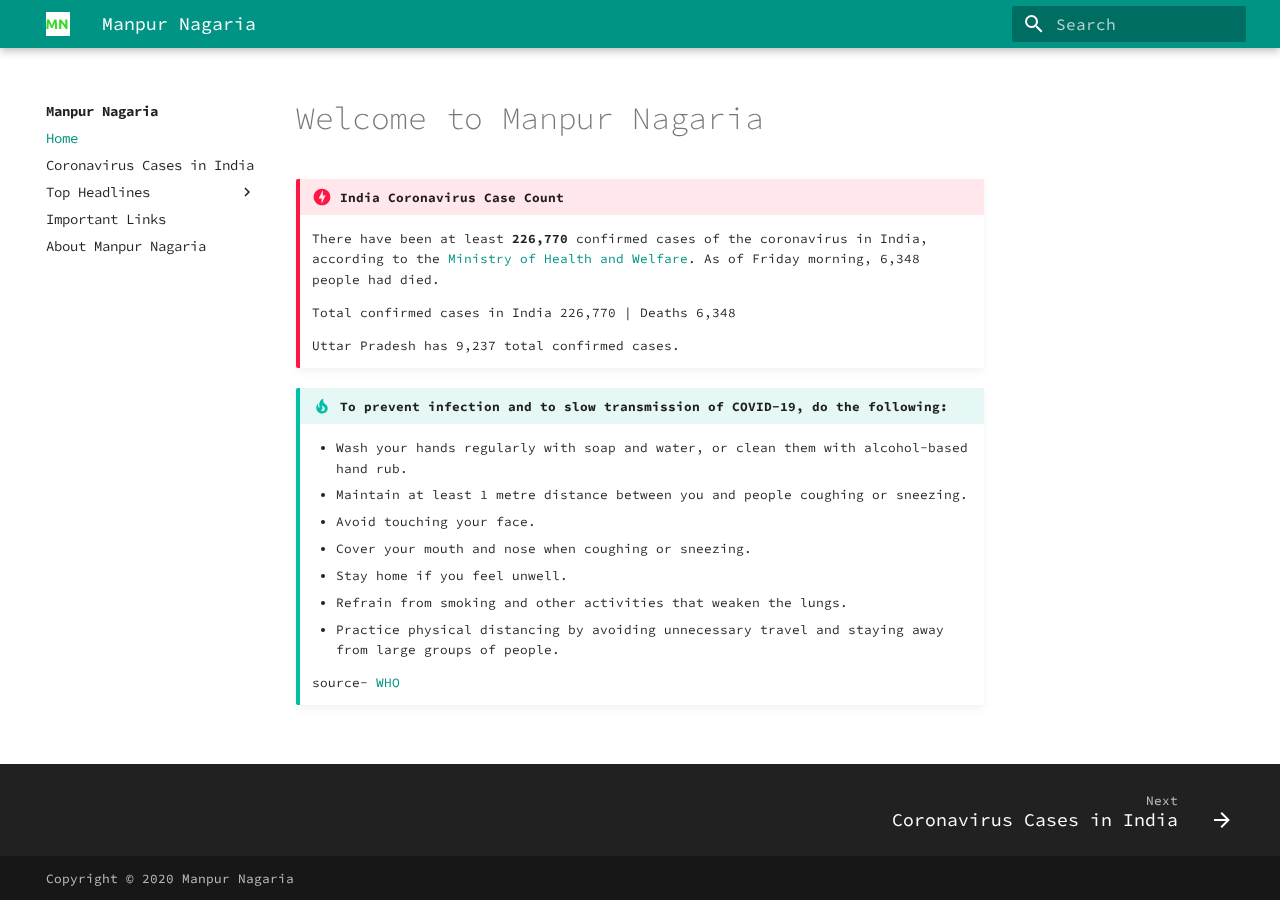
==== commit 7045d1b7: "Add files via upload" ====
--- a/index.html
+++ b/index.html
@@ -95,7 +95,7 @@
           </span>
           <span class="md-header-nav__topic md-ellipsis">
             
-              Welcome to Manpur Nagaria
+              Home
             
           </span>
         </div>
@@ -166,6 +166,27 @@
       
       
 
+  
+
+
+  <li class="md-nav__item md-nav__item--active">
+    
+    <input class="md-nav__toggle md-toggle" data-md-toggle="toc" type="checkbox" id="__toc">
+    
+      
+    
+    
+    <a href="." title="Home" class="md-nav__link md-nav__link--active">
+      Home
+    </a>
+    
+  </li>
+
+    
+      
+      
+      
+
 
   <li class="md-nav__item">
     <a href="india-coronavirus-cases/" title="Coronavirus Cases in India" class="md-nav__link">
@@ -179,21 +200,75 @@
       
 
 
-  <li class="md-nav__item">
-    <a href="news/" title="Local News" class="md-nav__link">
-      Local News
-    </a>
-  </li>
-
-    
-      
-      
-      
-
-
-  <li class="md-nav__item">
-    <a href="beautiful/" title="Beautiful Village" class="md-nav__link">
-      Beautiful Village
+  <li class="md-nav__item md-nav__item--nested">
+    
+      <input class="md-nav__toggle md-toggle" data-md-toggle="nav-3" type="checkbox" id="nav-3">
+    
+    <label class="md-nav__link" for="nav-3">
+      Top Headlines
+      <span class="md-nav__icon md-icon">
+        <svg xmlns="http://www.w3.org/2000/svg" viewBox="0 0 24 24"><path d="M8.59 16.58L13.17 12 8.59 7.41 10 6l6 6-6 6-1.41-1.42z"/></svg>
+      </span>
+    </label>
+    <nav class="md-nav" aria-label="Top Headlines" data-md-level="1">
+      <label class="md-nav__title" for="nav-3">
+        <span class="md-nav__icon md-icon">
+          <svg xmlns="http://www.w3.org/2000/svg" viewBox="0 0 24 24"><path d="M20 11v2H8l5.5 5.5-1.42 1.42L4.16 12l7.92-7.92L13.5 5.5 8 11h12z"/></svg>
+        </span>
+        Top Headlines
+      </label>
+      <ul class="md-nav__list" data-md-scrollfix>
+        
+        
+          
+          
+          
+
+
+  <li class="md-nav__item">
+    <a href="news/" title="NDTV" class="md-nav__link">
+      NDTV
+    </a>
+  </li>
+
+        
+          
+          
+          
+
+
+  <li class="md-nav__item">
+    <a href="amar-ujala/" title="Amar Ujala" class="md-nav__link">
+      Amar Ujala
+    </a>
+  </li>
+
+        
+      </ul>
+    </nav>
+  </li>
+
+    
+      
+      
+      
+
+
+  <li class="md-nav__item">
+    <a href="important-links/" title="Important Links" class="md-nav__link">
+      Important Links
+    </a>
+  </li>
+
+    
+      
+      
+      
+
+
+  <li class="md-nav__item">
+    <a href="know-about-manpur-nagaria/" title="About Manpur Nagaria" class="md-nav__link">
+      About Manpur Nagaria
     </a>
   </li>
 
@@ -264,6 +339,27 @@
         
 <footer class="md-footer">
   
+    <div class="md-footer-nav">
+      <nav class="md-footer-nav__inner md-grid" aria-label="Footer">
+        
+        
+          <a href="india-coronavirus-cases/" title="Coronavirus Cases in India" class="md-footer-nav__link md-footer-nav__link--next" rel="next">
+            <div class="md-footer-nav__title">
+              <div class="md-ellipsis">
+                <span class="md-footer-nav__direction">
+                  Next
+                </span>
+                Coronavirus Cases in India
+              </div>
+            </div>
+            <div class="md-footer-nav__button md-icon">
+              <svg xmlns="http://www.w3.org/2000/svg" viewBox="0 0 24 24"><path d="M4 11v2h12l-5.5 5.5 1.42 1.42L19.84 12l-7.92-7.92L10.5 5.5 16 11H4z"/></svg>
+            </div>
+          </a>
+        
+      </nav>
+    </div>
+  
   <div class="md-footer-meta md-typeset">
     <div class="md-footer-meta__inner md-grid">
       <div class="md-footer-copyright">
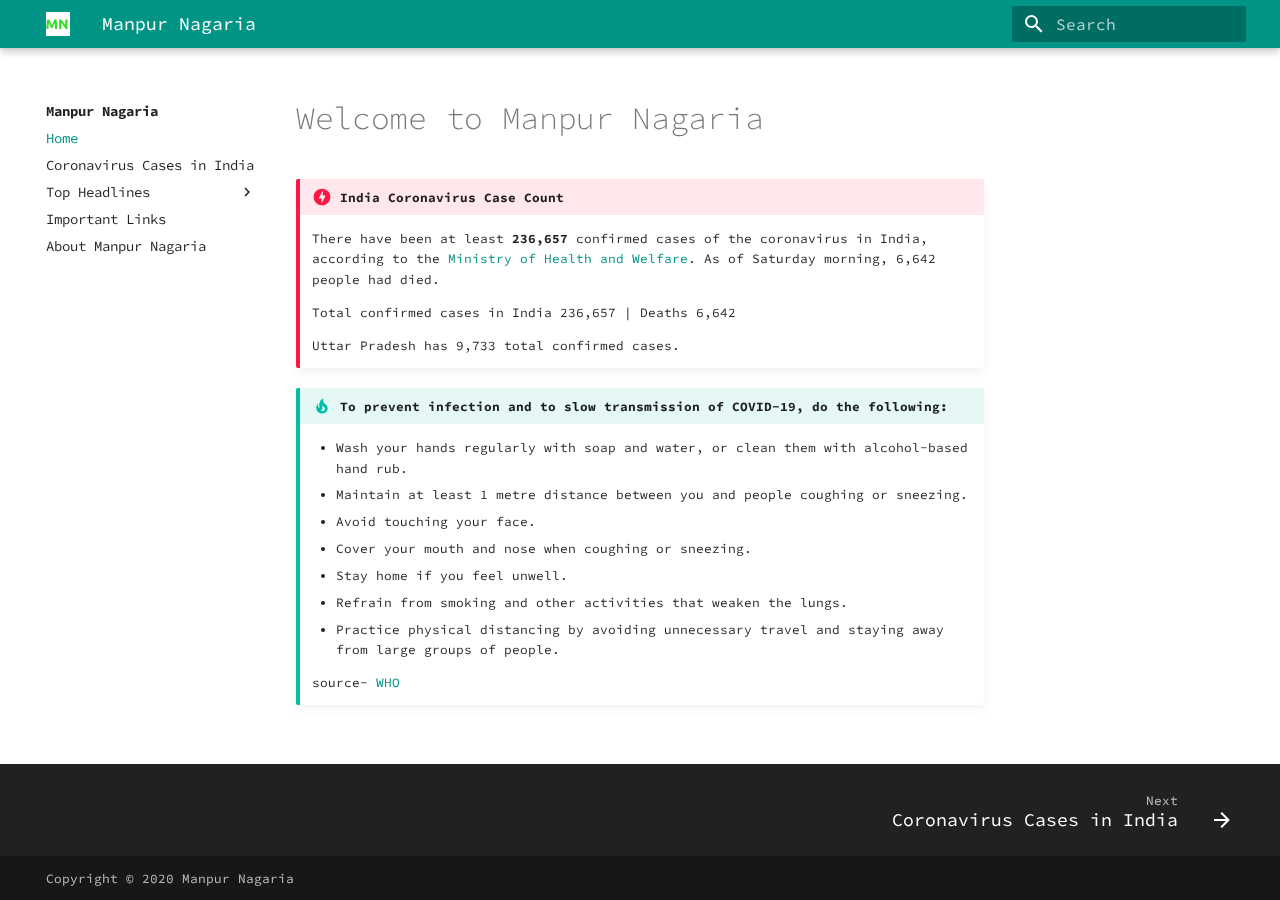
==== commit 1b84e39e: "Add files via upload" ====
--- a/index.html
+++ b/index.html
@@ -307,9 +307,9 @@
                 <h1 id="welcome-to-manpur-nagaria">Welcome to Manpur Nagaria</h1>
 <div class="admonition danger">
 <p class="admonition-title">India Coronavirus Case Count</p>
-<p>There have been at least <b>226,770</b> confirmed cases of the coronavirus in India, according to the <a href="https://www.mohfw.gov.in/">Ministry of Health and Welfare</a>. As of Friday morning, 6,348 people had died.</p>
-<p>Total confirmed cases in India  226,770 | Deaths 6,348 </p>
-<p>Uttar Pradesh has 9,237 total confirmed cases.</p>
+<p>There have been at least <b>236,657</b> confirmed cases of the coronavirus in India, according to the <a href="https://www.mohfw.gov.in/">Ministry of Health and Welfare</a>. As of Saturday morning, 6,642 people had died.</p>
+<p>Total confirmed cases in India  236,657 | Deaths 6,642 </p>
+<p>Uttar Pradesh has 9,733 total confirmed cases.</p>
 </div>
 <div class="admonition tip">
 <p class="admonition-title">To prevent infection and to slow transmission of COVID-19, do the following: </p>
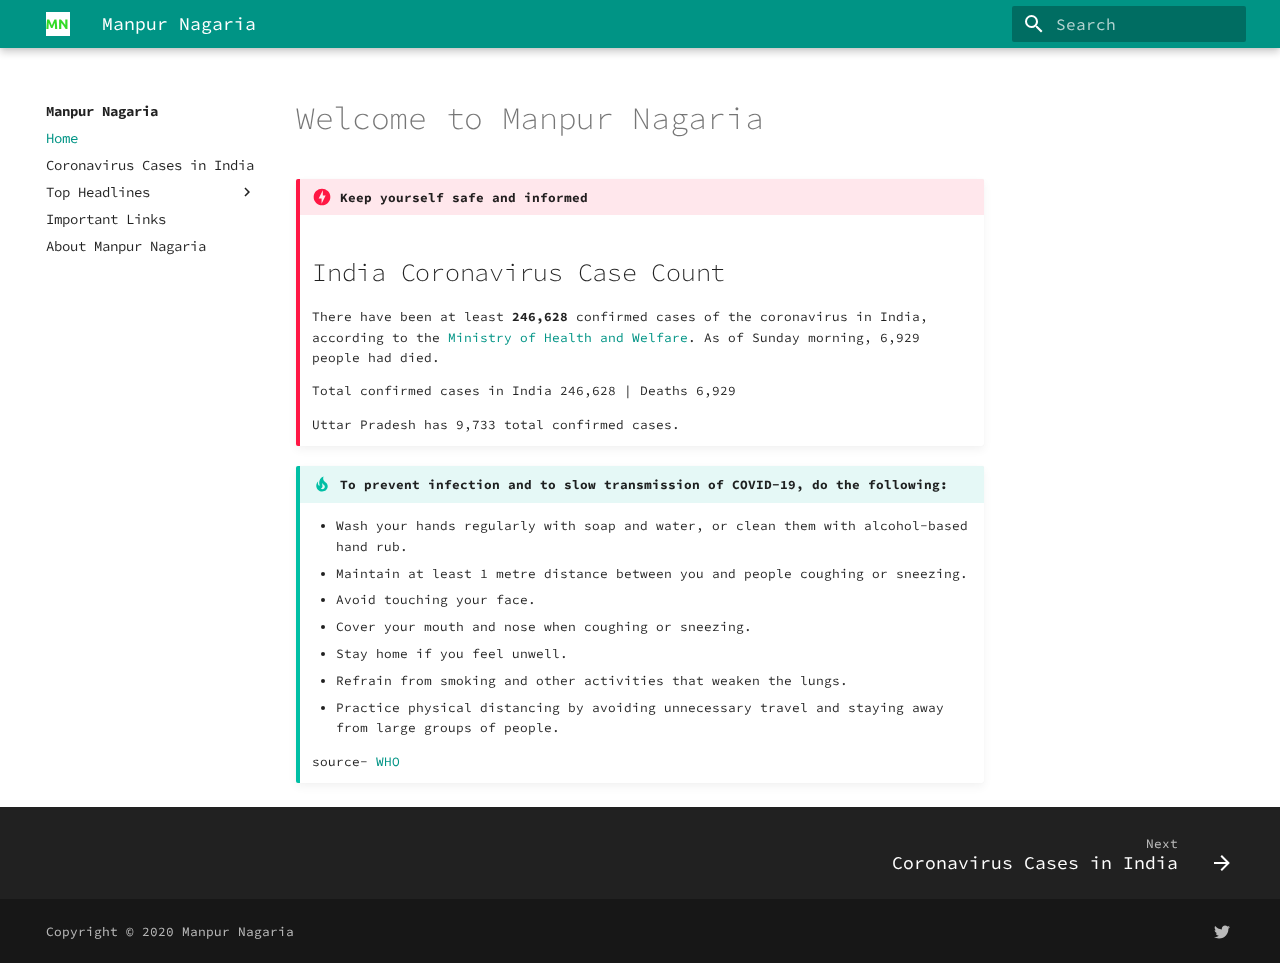
==== commit 65b20438: "Add files via upload" ====
--- a/index.html
+++ b/index.html
@@ -39,8 +39,6 @@
         <style>body,input{font-family:"Source Code Pro",-apple-system,BlinkMacSystemFont,Helvetica,Arial,sans-serif}code,kbd,pre{font-family:"",SFMono-Regular,Consolas,Menlo,monospace}</style>
       
     
-    
-      <link rel="manifest" href="manifest.webmanifest" crossorigin="use-credentials">
     
     
       <link rel="stylesheet" href="stylesheets/custom.css">
@@ -176,9 +174,42 @@
       
     
     
+      <label class="md-nav__link md-nav__link--active" for="__toc">
+        Home
+        <span class="md-nav__icon md-icon">
+          <svg xmlns="http://www.w3.org/2000/svg" viewBox="0 0 24 24"><path d="M3 9h14V7H3v2m0 4h14v-2H3v2m0 4h14v-2H3v2m16 0h2v-2h-2v2m0-10v2h2V7h-2m0 6h2v-2h-2v2z"/></svg>
+        </span>
+      </label>
+    
     <a href="." title="Home" class="md-nav__link md-nav__link--active">
       Home
     </a>
+    
+      
+<nav class="md-nav md-nav--secondary" aria-label="Table of contents">
+  
+  
+    
+  
+  
+    <label class="md-nav__title" for="__toc">
+      <span class="md-nav__icon md-icon">
+        <svg xmlns="http://www.w3.org/2000/svg" viewBox="0 0 24 24"><path d="M20 11v2H8l5.5 5.5-1.42 1.42L4.16 12l7.92-7.92L13.5 5.5 8 11h12z"/></svg>
+      </span>
+      Table of contents
+    </label>
+    <ul class="md-nav__list" data-md-scrollfix>
+      
+        <li class="md-nav__item">
+  <a href="#india-coronavirus-case-count" class="md-nav__link">
+    India Coronavirus Case Count
+  </a>
+  
+</li>
+      
+    </ul>
+  
+</nav>
     
   </li>
 
@@ -290,6 +321,23 @@
     
   
   
+    <label class="md-nav__title" for="__toc">
+      <span class="md-nav__icon md-icon">
+        <svg xmlns="http://www.w3.org/2000/svg" viewBox="0 0 24 24"><path d="M20 11v2H8l5.5 5.5-1.42 1.42L4.16 12l7.92-7.92L13.5 5.5 8 11h12z"/></svg>
+      </span>
+      Table of contents
+    </label>
+    <ul class="md-nav__list" data-md-scrollfix>
+      
+        <li class="md-nav__item">
+  <a href="#india-coronavirus-case-count" class="md-nav__link">
+    India Coronavirus Case Count
+  </a>
+  
+</li>
+      
+    </ul>
+  
 </nav>
                   </div>
                 </div>
@@ -306,9 +354,10 @@
                 
                 <h1 id="welcome-to-manpur-nagaria">Welcome to Manpur Nagaria</h1>
 <div class="admonition danger">
-<p class="admonition-title">India Coronavirus Case Count</p>
-<p>There have been at least <b>236,657</b> confirmed cases of the coronavirus in India, according to the <a href="https://www.mohfw.gov.in/">Ministry of Health and Welfare</a>. As of Saturday morning, 6,642 people had died.</p>
-<p>Total confirmed cases in India  236,657 | Deaths 6,642 </p>
+<p class="admonition-title">Keep yourself safe and informed</p>
+<h2 id="india-coronavirus-case-count">India Coronavirus Case Count</h2>
+<p>There have been at least <b>246,628</b> confirmed cases of the coronavirus in India, according to the <a href="https://www.mohfw.gov.in/">Ministry of Health and Welfare</a>. As of Sunday morning, 6,929 people had died.</p>
+<p>Total confirmed cases in India  246,628 | Deaths 6,929 </p>
 <p>Uttar Pradesh has 9,733 total confirmed cases.</p>
 </div>
 <div class="admonition tip">
@@ -370,6 +419,19 @@
         
       </div>
       
+  <div class="md-footer-social">
+    
+      
+      
+        
+        
+      
+      <a href="https://twitter.com/manpurnagaria" target="_blank" rel="noopener" title="twitter.com" class="md-footer-social__link">
+        <svg xmlns="http://www.w3.org/2000/svg" viewBox="0 0 512 512"><path d="M459.37 151.716c.325 4.548.325 9.097.325 13.645 0 138.72-105.583 298.558-298.558 298.558-59.452 0-114.68-17.219-161.137-47.106 8.447.974 16.568 1.299 25.34 1.299 49.055 0 94.213-16.568 130.274-44.832-46.132-.975-84.792-31.188-98.112-72.772 6.498.974 12.995 1.624 19.818 1.624 9.421 0 18.843-1.3 27.614-3.573-48.081-9.747-84.143-51.98-84.143-102.985v-1.299c13.969 7.797 30.214 12.67 47.431 13.319-28.264-18.843-46.781-51.005-46.781-87.391 0-19.492 5.197-37.36 14.294-52.954 51.655 63.675 129.3 105.258 216.365 109.807-1.624-7.797-2.599-15.918-2.599-24.04 0-57.828 46.782-104.934 104.934-104.934 30.213 0 57.502 12.67 76.67 33.137 23.715-4.548 46.456-13.32 66.599-25.34-7.798 24.366-24.366 44.833-46.132 57.827 21.117-2.273 41.584-8.122 60.426-16.243-14.292 20.791-32.161 39.308-52.628 54.253z"/></svg>
+      </a>
+    
+  </div>
+
     </div>
   </div>
 </footer>
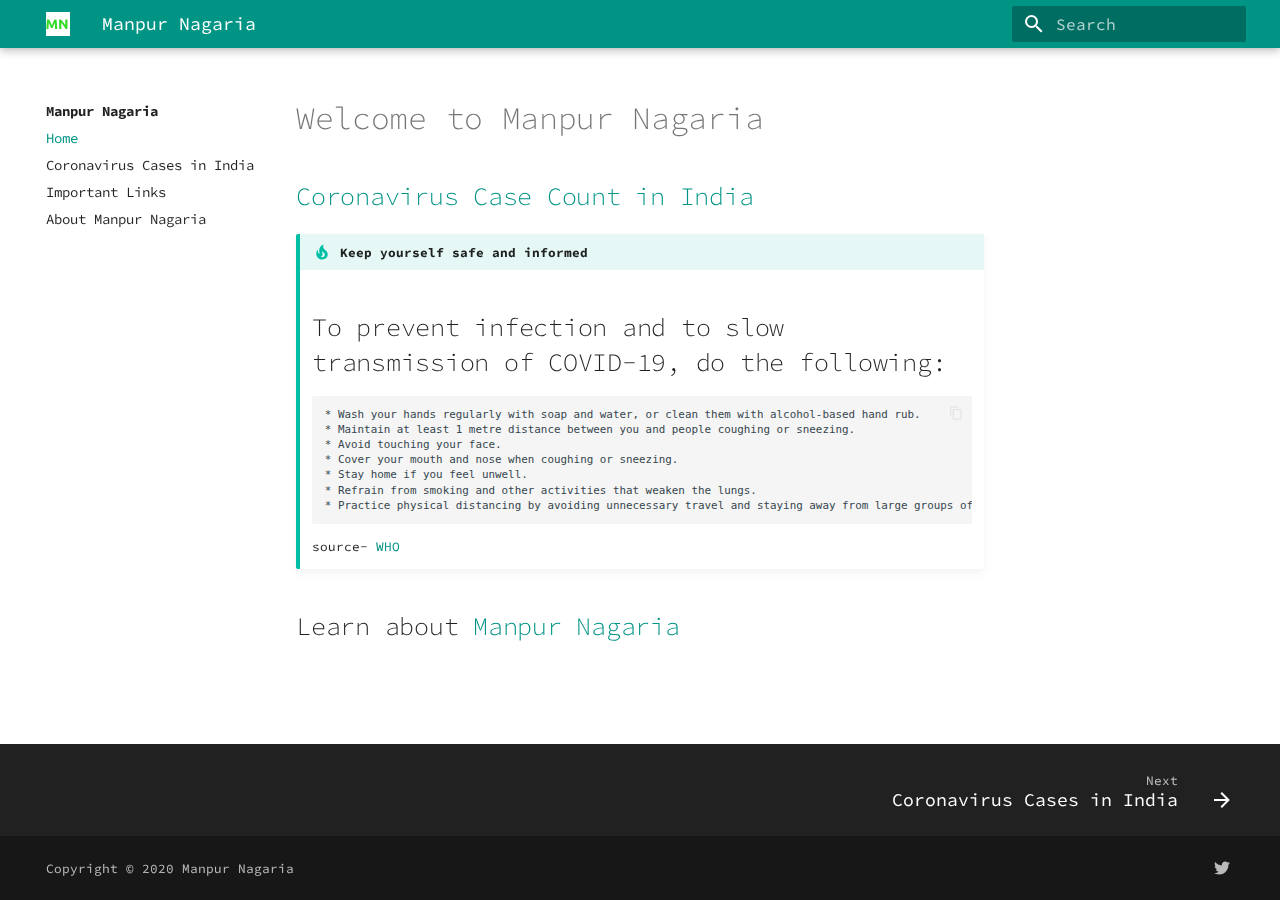
==== commit c58627a8: "Add files via upload" ====
--- a/index.html
+++ b/index.html
@@ -201,8 +201,22 @@
     <ul class="md-nav__list" data-md-scrollfix>
       
         <li class="md-nav__item">
-  <a href="#india-coronavirus-case-count" class="md-nav__link">
-    India Coronavirus Case Count
+  <a href="#coronavirus-case-count-in-india" class="md-nav__link">
+    Coronavirus Case Count in India
+  </a>
+  
+</li>
+      
+        <li class="md-nav__item">
+  <a href="#to-prevent-infection-and-to-slow-transmission-of-covid-19-do-the-following" class="md-nav__link">
+    To prevent infection and to slow transmission of COVID-19, do the following:
+  </a>
+  
+</li>
+      
+        <li class="md-nav__item">
+  <a href="#learn-about-manpur-nagaria" class="md-nav__link">
+    Learn about Manpur Nagaria
   </a>
   
 </li>
@@ -223,60 +237,6 @@
     <a href="india-coronavirus-cases/" title="Coronavirus Cases in India" class="md-nav__link">
       Coronavirus Cases in India
     </a>
-  </li>
-
-    
-      
-      
-      
-
-
-  <li class="md-nav__item md-nav__item--nested">
-    
-      <input class="md-nav__toggle md-toggle" data-md-toggle="nav-3" type="checkbox" id="nav-3">
-    
-    <label class="md-nav__link" for="nav-3">
-      Top Headlines
-      <span class="md-nav__icon md-icon">
-        <svg xmlns="http://www.w3.org/2000/svg" viewBox="0 0 24 24"><path d="M8.59 16.58L13.17 12 8.59 7.41 10 6l6 6-6 6-1.41-1.42z"/></svg>
-      </span>
-    </label>
-    <nav class="md-nav" aria-label="Top Headlines" data-md-level="1">
-      <label class="md-nav__title" for="nav-3">
-        <span class="md-nav__icon md-icon">
-          <svg xmlns="http://www.w3.org/2000/svg" viewBox="0 0 24 24"><path d="M20 11v2H8l5.5 5.5-1.42 1.42L4.16 12l7.92-7.92L13.5 5.5 8 11h12z"/></svg>
-        </span>
-        Top Headlines
-      </label>
-      <ul class="md-nav__list" data-md-scrollfix>
-        
-        
-          
-          
-          
-
-
-  <li class="md-nav__item">
-    <a href="news/" title="NDTV" class="md-nav__link">
-      NDTV
-    </a>
-  </li>
-
-        
-          
-          
-          
-
-
-  <li class="md-nav__item">
-    <a href="amar-ujala/" title="Amar Ujala" class="md-nav__link">
-      Amar Ujala
-    </a>
-  </li>
-
-        
-      </ul>
-    </nav>
   </li>
 
     
@@ -330,8 +290,22 @@
     <ul class="md-nav__list" data-md-scrollfix>
       
         <li class="md-nav__item">
-  <a href="#india-coronavirus-case-count" class="md-nav__link">
-    India Coronavirus Case Count
+  <a href="#coronavirus-case-count-in-india" class="md-nav__link">
+    Coronavirus Case Count in India
+  </a>
+  
+</li>
+      
+        <li class="md-nav__item">
+  <a href="#to-prevent-infection-and-to-slow-transmission-of-covid-19-do-the-following" class="md-nav__link">
+    To prevent infection and to slow transmission of COVID-19, do the following:
+  </a>
+  
+</li>
+      
+        <li class="md-nav__item">
+  <a href="#learn-about-manpur-nagaria" class="md-nav__link">
+    Learn about Manpur Nagaria
   </a>
   
 </li>
@@ -353,26 +327,21 @@
                 
                 
                 <h1 id="welcome-to-manpur-nagaria">Welcome to Manpur Nagaria</h1>
-<div class="admonition danger">
+<h2 id="coronavirus-case-count-in-india"><a href="/india-coronavirus-cases">Coronavirus Case Count in India</a></h2>
+<div class="admonition tip">
 <p class="admonition-title">Keep yourself safe and informed</p>
-<h2 id="india-coronavirus-case-count">India Coronavirus Case Count</h2>
-<p>There have been at least <b>246,628</b> confirmed cases of the coronavirus in India, according to the <a href="https://www.mohfw.gov.in/">Ministry of Health and Welfare</a>. As of Sunday morning, 6,929 people had died.</p>
-<p>Total confirmed cases in India  246,628 | Deaths 6,929 </p>
-<p>Uttar Pradesh has 9,733 total confirmed cases.</p>
-</div>
-<div class="admonition tip">
-<p class="admonition-title">To prevent infection and to slow transmission of COVID-19, do the following: </p>
-<ul>
-<li>Wash your hands regularly with soap and water, or clean them with alcohol-based hand rub.</li>
-<li>Maintain at least 1 metre distance between you and people coughing or sneezing.</li>
-<li>Avoid touching your face.</li>
-<li>Cover your mouth and nose when coughing or sneezing.</li>
-<li>Stay home if you feel unwell.</li>
-<li>Refrain from smoking and other activities that weaken the lungs.</li>
-<li>Practice physical distancing by avoiding unnecessary travel and staying away from large groups of people. </li>
-</ul>
+<h2 id="to-prevent-infection-and-to-slow-transmission-of-covid-19-do-the-following">To prevent infection and to slow transmission of COVID-19, do the following:</h2>
+<pre><code>* Wash your hands regularly with soap and water, or clean them with alcohol-based hand rub.
+* Maintain at least 1 metre distance between you and people coughing or sneezing.
+* Avoid touching your face.
+* Cover your mouth and nose when coughing or sneezing.
+* Stay home if you feel unwell.
+* Refrain from smoking and other activities that weaken the lungs.
+* Practice physical distancing by avoiding unnecessary travel and staying away from large groups of people.
+</code></pre>
 <p>source- <a href="https://www.who.int/health-topics/coronavirus#tab=tab_2">WHO</a> </p>
 </div>
+<h2 id="learn-about-manpur-nagaria">Learn about <a href="/know-about-manpur-nagaria">Manpur Nagaria</a></h2>
                 
               
               
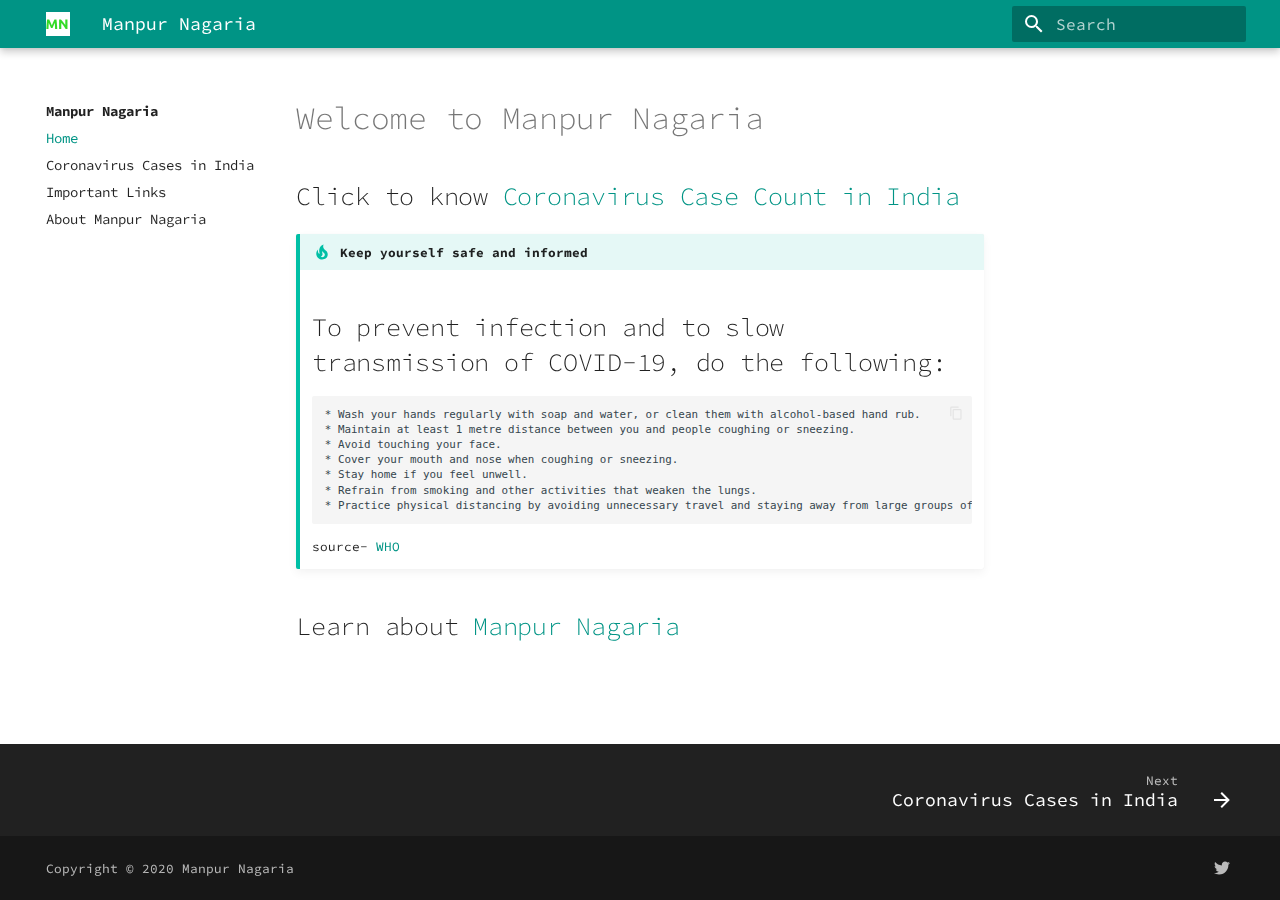
==== commit 86bff858: "Add files via upload" ====
--- a/index.html
+++ b/index.html
@@ -201,8 +201,8 @@
     <ul class="md-nav__list" data-md-scrollfix>
       
         <li class="md-nav__item">
-  <a href="#coronavirus-case-count-in-india" class="md-nav__link">
-    Coronavirus Case Count in India
+  <a href="#click-to-know-coronavirus-case-count-in-india" class="md-nav__link">
+    Click to know Coronavirus Case Count in India
   </a>
   
 </li>
@@ -290,8 +290,8 @@
     <ul class="md-nav__list" data-md-scrollfix>
       
         <li class="md-nav__item">
-  <a href="#coronavirus-case-count-in-india" class="md-nav__link">
-    Coronavirus Case Count in India
+  <a href="#click-to-know-coronavirus-case-count-in-india" class="md-nav__link">
+    Click to know Coronavirus Case Count in India
   </a>
   
 </li>
@@ -327,7 +327,7 @@
                 
                 
                 <h1 id="welcome-to-manpur-nagaria">Welcome to Manpur Nagaria</h1>
-<h2 id="coronavirus-case-count-in-india"><a href="/india-coronavirus-cases">Coronavirus Case Count in India</a></h2>
+<h2 id="click-to-know-coronavirus-case-count-in-india">Click to know <a href="/india-coronavirus-cases">Coronavirus Case Count in India</a></h2>
 <div class="admonition tip">
 <p class="admonition-title">Keep yourself safe and informed</p>
 <h2 id="to-prevent-infection-and-to-slow-transmission-of-covid-19-do-the-following">To prevent infection and to slow transmission of COVID-19, do the following:</h2>
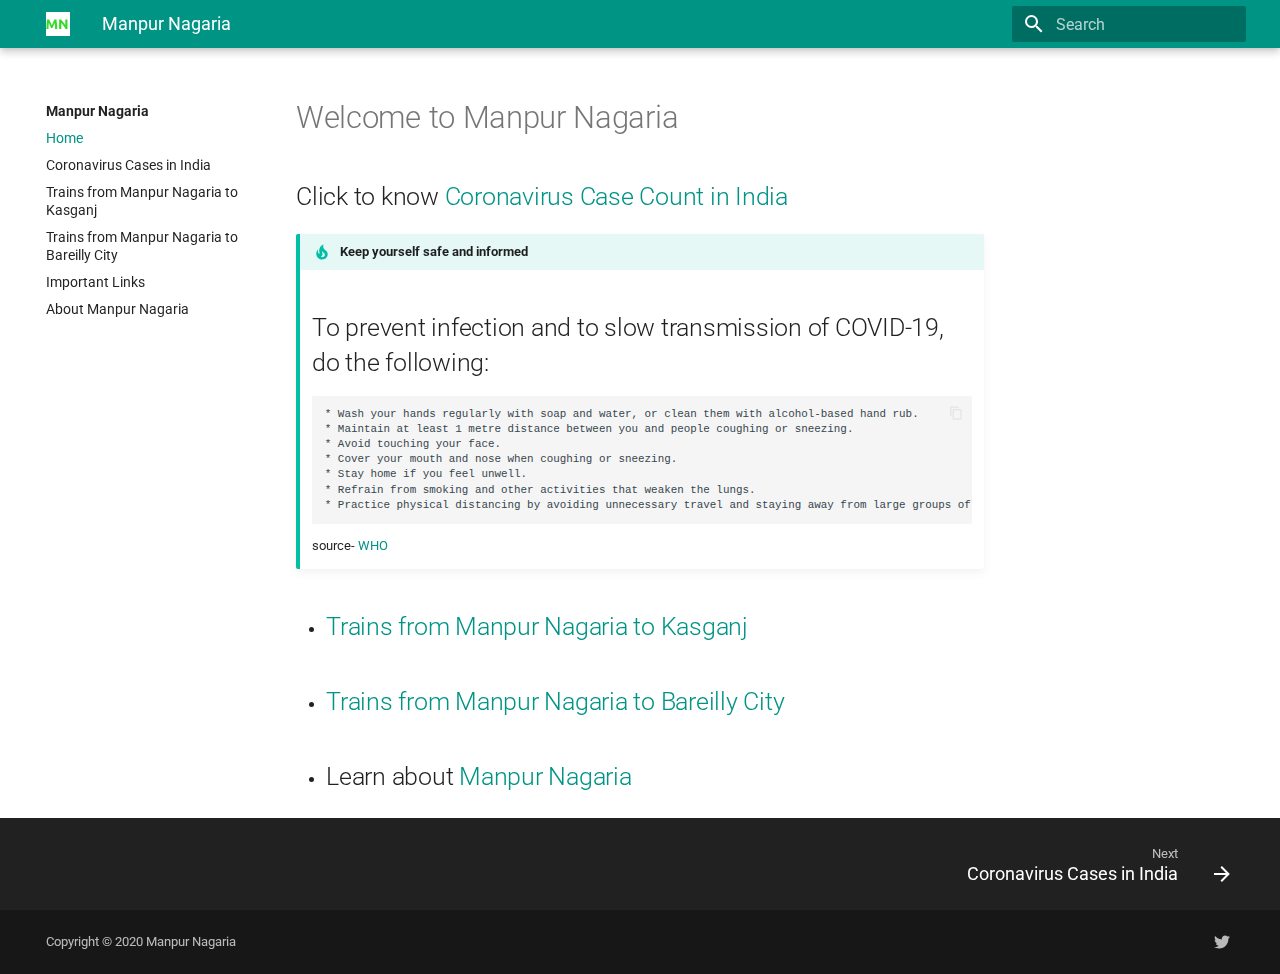
==== commit 11f54239: "Add files via upload" ====
--- a/index.html
+++ b/index.html
@@ -35,8 +35,8 @@
     
       
         <link href="https://fonts.gstatic.com" rel="preconnect" crossorigin>
-        <link rel="stylesheet" href="https://fonts.googleapis.com/css?family=Source+Code+Pro:300,400,400i,700%7C&display=fallback">
-        <style>body,input{font-family:"Source Code Pro",-apple-system,BlinkMacSystemFont,Helvetica,Arial,sans-serif}code,kbd,pre{font-family:"",SFMono-Regular,Consolas,Menlo,monospace}</style>
+        <link rel="stylesheet" href="https://fonts.googleapis.com/css?family=Roboto:300,400,400i,700%7C&display=fallback">
+        <style>body,input{font-family:"Roboto",-apple-system,BlinkMacSystemFont,Helvetica,Arial,sans-serif}code,kbd,pre{font-family:"",SFMono-Regular,Consolas,Menlo,monospace}</style>
       
     
     
@@ -215,6 +215,20 @@
 </li>
       
         <li class="md-nav__item">
+  <a href="#trains-from-manpur-nagaria-to-kasganj" class="md-nav__link">
+    Trains from Manpur Nagaria to Kasganj
+  </a>
+  
+</li>
+      
+        <li class="md-nav__item">
+  <a href="#trains-from-manpur-nagaria-to-bareilly-city" class="md-nav__link">
+    Trains from Manpur Nagaria to Bareilly City
+  </a>
+  
+</li>
+      
+        <li class="md-nav__item">
   <a href="#learn-about-manpur-nagaria" class="md-nav__link">
     Learn about Manpur Nagaria
   </a>
@@ -236,6 +250,30 @@
   <li class="md-nav__item">
     <a href="india-coronavirus-cases/" title="Coronavirus Cases in India" class="md-nav__link">
       Coronavirus Cases in India
+    </a>
+  </li>
+
+    
+      
+      
+      
+
+
+  <li class="md-nav__item">
+    <a href="trains-from-manpur-nagaria-to-kasganj/" title="Trains from Manpur Nagaria to Kasganj" class="md-nav__link">
+      Trains from Manpur Nagaria to Kasganj
+    </a>
+  </li>
+
+    
+      
+      
+      
+
+
+  <li class="md-nav__item">
+    <a href="trains-from-manpur-nagaria-to-bareilly/" title="Trains from Manpur Nagaria to Bareilly City" class="md-nav__link">
+      Trains from Manpur Nagaria to Bareilly City
     </a>
   </li>
 
@@ -299,6 +337,20 @@
         <li class="md-nav__item">
   <a href="#to-prevent-infection-and-to-slow-transmission-of-covid-19-do-the-following" class="md-nav__link">
     To prevent infection and to slow transmission of COVID-19, do the following:
+  </a>
+  
+</li>
+      
+        <li class="md-nav__item">
+  <a href="#trains-from-manpur-nagaria-to-kasganj" class="md-nav__link">
+    Trains from Manpur Nagaria to Kasganj
+  </a>
+  
+</li>
+      
+        <li class="md-nav__item">
+  <a href="#trains-from-manpur-nagaria-to-bareilly-city" class="md-nav__link">
+    Trains from Manpur Nagaria to Bareilly City
   </a>
   
 </li>
@@ -341,7 +393,17 @@
 </code></pre>
 <p>source- <a href="https://www.who.int/health-topics/coronavirus#tab=tab_2">WHO</a> </p>
 </div>
+<ul>
+<li>
+<h2 id="trains-from-manpur-nagaria-to-kasganj"><a href="/trains-from-manpur-nagaria-to-kasganj">Trains from Manpur Nagaria to Kasganj</a></h2>
+</li>
+<li>
+<h2 id="trains-from-manpur-nagaria-to-bareilly-city"><a href="/trains-from-manpur-nagaria-to-bareilly">Trains from Manpur Nagaria to Bareilly City</a></h2>
+</li>
+<li>
 <h2 id="learn-about-manpur-nagaria">Learn about <a href="/know-about-manpur-nagaria">Manpur Nagaria</a></h2>
+</li>
+</ul>
                 
               
               
